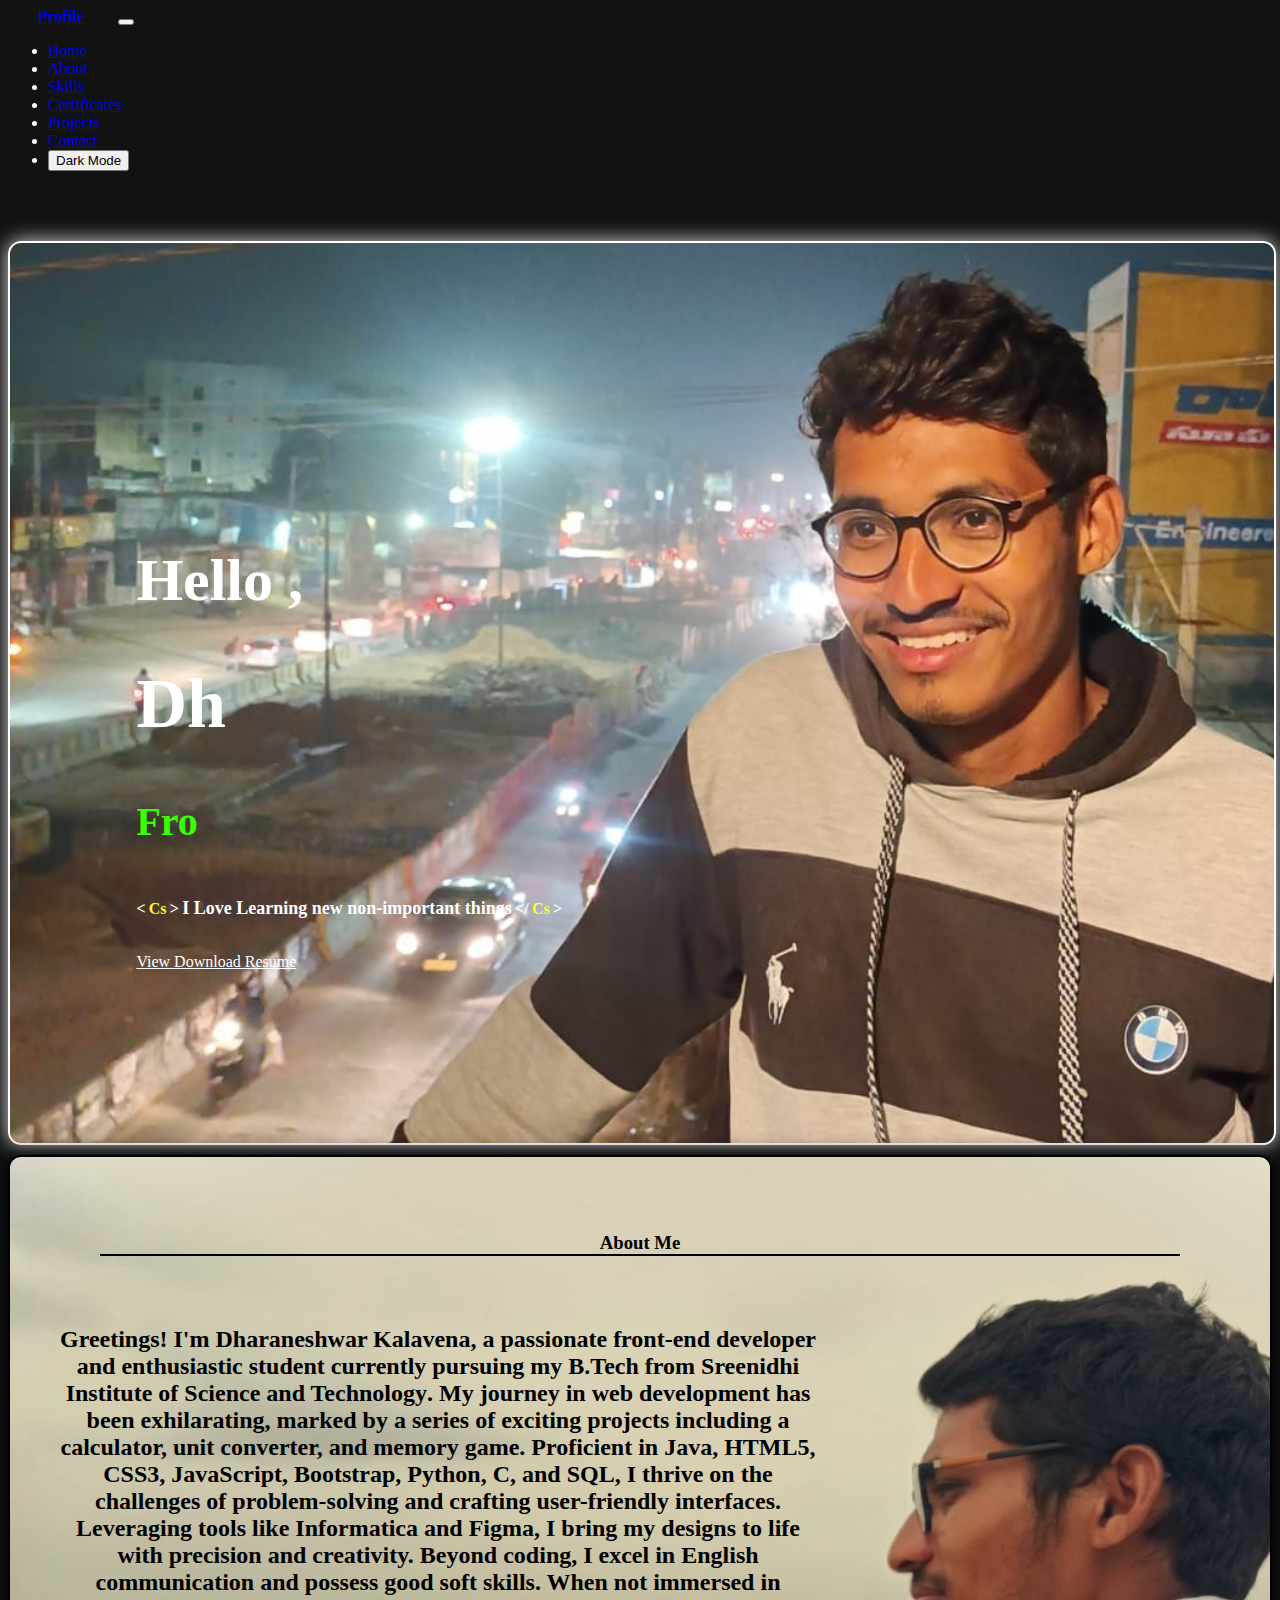
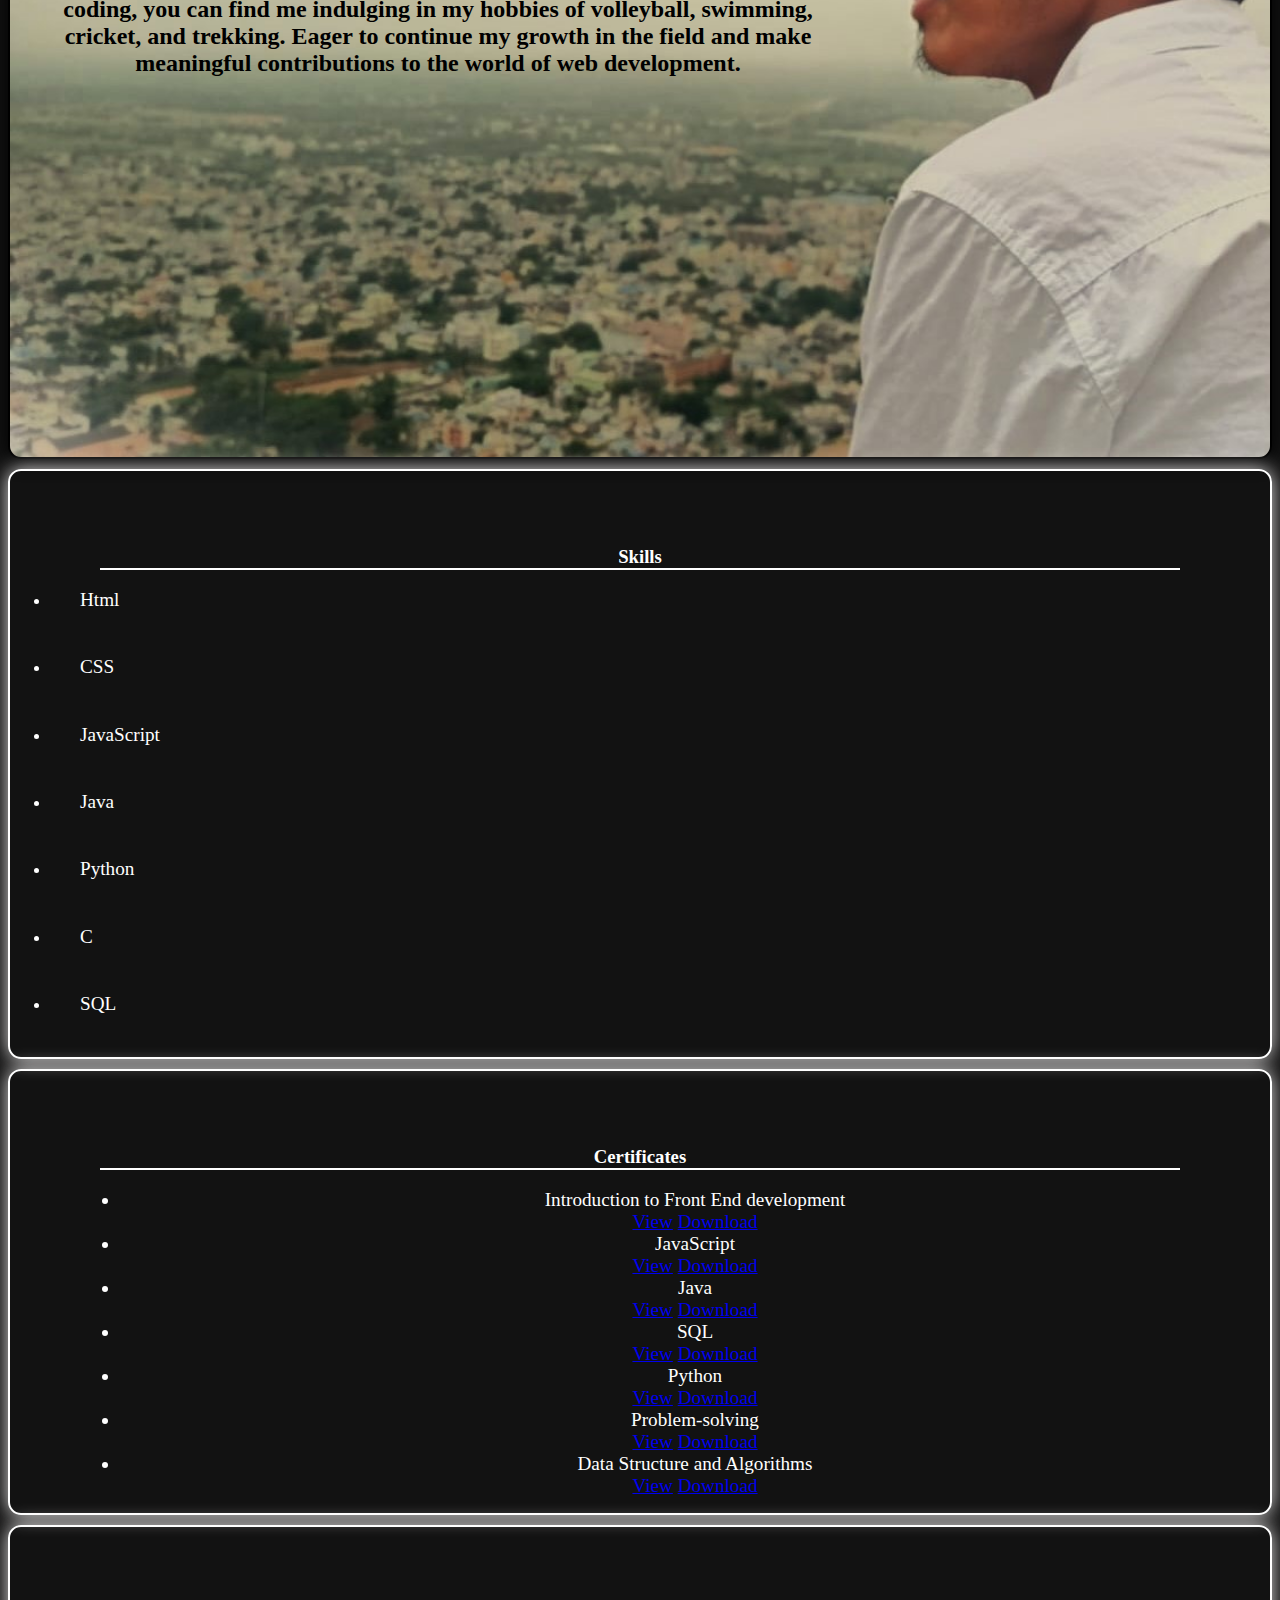
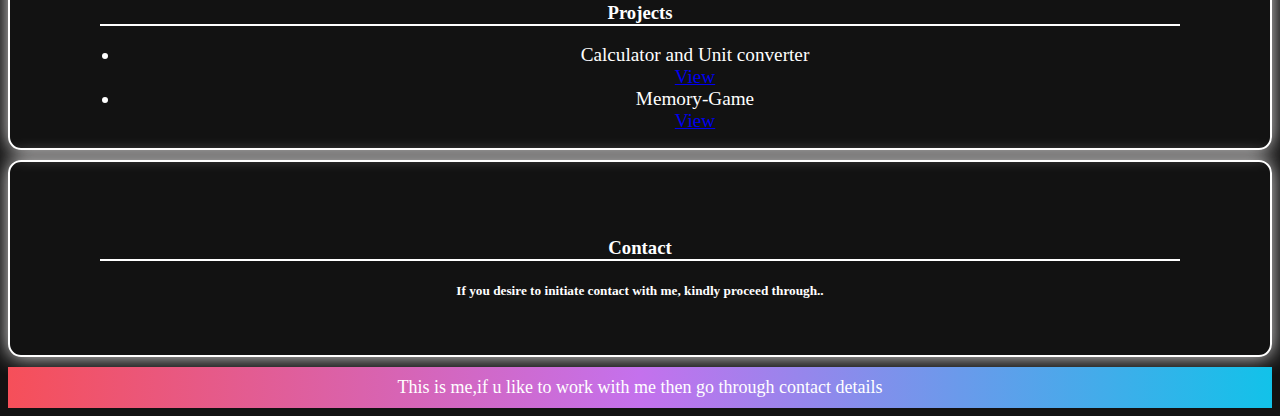
==== index.htm @ 51ff628f "Update index.htm" ====
<!DOCTYPE html>
<html lang="en">
<head>
    <link href="https://cdn.jsdelivr.net/npm/bootstrap@5.3.2/dist/css/bootstrap.min.css" rel="stylesheet" integrity="sha384-T3c6CoIi6uLrA9TneNEoa7RxnatzjcDSCmG1MXxSR1GAsXEV/Dwwykc2MPK8M2HN" crossorigin="anonymous">    

    <link rel="stylesheet" href="styles.css">
    <link rel="stylesheet" href="https://cdnjs.cloudflare.com/ajax/libs/font-awesome/6.5.1/css/all.min.css" integrity="sha512-DTOQO9RWCH3ppGqcWaEA1BIZOC6xxalwEsw9c2QQeAIftl+Vegovlnee1c9QX4TctnWMn13TZye+giMm8e2LwA==" crossorigin="anonymous" referrerpolicy="no-referrer" />
    <meta charset="UTF-8">
    <meta name="viewport" content="width=device-width, initial-scale=1.0">
    <title>Portfolio</title>
</head>
<body>
    <nav class="navbar navbar-expand-md fixed-top shadow navbar-dark bg-black">
        <div class="container">
            <a href="index.htm" class="navbar-brand text-secondary" id="navbar-brand">
                <b>Profile</b>
            </a>
            <button class="navbar-toggler" data-bs-toggle="collapse" data-bs-target="#nav">
                <span class="navbar-toggler-icon"></span>
            </button>
            <div class="navbar-collapse collapse" id="nav">
                <ul class="navbar-nav ms-auto">
                    <li class="nav-item active">
                        <a href="#Home" class="nav-link"><i class="fa-solid fa-house"></i> Home</a>
                    </li>
                    <li class="nav-item">
                        <a href="#About" class="nav-link"><i class="fa-solid fa-circle-info"></i> About</a>
                    </li>
                    <li class="nav-item">
                        <a href="#Skills" class="nav-link"><i class="fa-solid fa-brain"></i> Skills</a>
                    </li>
                    <li class="nav-item">
                        <a href="#Certificates" class="nav-link"><i class="fa fa-certificate"></i> Certificates</a>
                    </li>
                    <li class="nav-item">
                        <a href="#Projects" class="nav-link" title="Projects"><i class="fa-solid fa-flask"></i> Projects</a>
                    </li>
                    <li class="nav-item">
                        <a href="#Contacts" class="nav-link" aria-label="Contact"><i class="fa-solid fa-address-book"></i> Contact</a>
                    </li>
                    <li class="nav-item">
                        <button id="dark" class="nav-link" onclick="change()"><i class="fa-solid fa-sun"></i> Dark Mode</button>
                    </li>
                </ul>
            </div>
        </div>
    </nav>
    <div class="container" style="margin-top: 70px;" id="Home">
        <div id="home">
            <h2 >Hello ,</h2>
        <h1 id="dha"></h1>
        <h4 id="f"></h4>
        <h5>
            <span class="text-white" style="font-weight:bold;font-size:larger;">&lt</span>
            <span style="font-weight:bold;font-size:larger; color:rgb(255, 255, 34)" id="code"></span>
            <span class="text-white" style="font-weight:bold;font-size:larger;">&gt</span>
            <span style="font-weight:bold;font-size:large;">I Love Learning new non-important things</span>
            <span class="text-white" style="font-weight:bold;font-size:larger;">&lt/</span>
            <span style="font-weight:bold;font-size:larger; color:rgb(255, 255, 34)" id="code1"></span>
            <span class="text-white" style="font-weight:bold;font-size:larger;">&gt</span>
        </h5>
        <div class="row m-3">
            <span >
                <a href="mailto:dharaneshwarkalavena@gmail.com"> <i class="fa-solid fa-envelope"></i></a>
                <a href="https://www.linkedin.com/in/kalavena-dharaneshwar-36725323a"><i class="fa-brands fa-linkedin"></i></a>
                <a href="https://github.com/d2h5a0r5a0n3"><i class="fa-brands fa-github"></i></a>
                <a href="https://www.facebook.com/profile.php?id=100075719082724"><i class="fa-brands fa-facebook"></i></a>
                <a href="https://www.instagram.com/_dharan_kalavena/?hl=en"><i class="fa-brands fa-instagram"></i></a>
                </span>
        </div>
        <a href="https://drive.google.com/file/d/11h-DMlYaBkH8CTsM9zttK32cvMWm8uAb/view?usp=sharing" class="btn btn-primary mx-4" >View <i class="fa-solid fa-eye"></i></a>
        <a href="https://drive.google.com/uc?export=download&id=11h-DMlYaBkH8CTsM9zttK32cvMWm8uAb" class="btn btn-primary mx-3">Download Resume <i class="fa-solid fa-download"></i></a>
    </div>
    </div>
    <div class="container-fluid" id="About">
        <pre> </pre><pre> </pre>
        <h3 id="about"><i class="fa-solid fa-circle-info"></i> About Me</h3>
        <div id="ab">
            <h6 id="p" >Greetings! I'm <span id="abt">Dharaneshwar Kalavena</span>, a passionate <span id="abt">front-end
                developer</span> and enthusiastic student currently pursuing my <span id="abt">B.Tech</span> 
                from <span id="abt">Sreenidhi Institute of Science and Technology</span>. My journey
                in web development has been exhilarating, marked by a series of
                exciting projects including a <span id="abt">calculator, unit converter, and 
                memory game</span>. Proficient in <span id="abt">Java, HTML5, CSS3, JavaScript, Bootstrap, Python,
                C, and SQL</span>, I thrive on the challenges of problem-solving and crafting 
                user-friendly interfaces. Leveraging tools like <span id="abt">Informatica and Figma</span>,  I 
                bring my designs to life with precision and creativity. Beyond coding,
                I excel in English communication and possess good soft skills. When
                not immersed in coding, you can find me indulging in my hobbies of 
                <span id="abt">volleyball, swimming, cricket, and trekking</span>. Eager to continue my growth in the
                field and make meaningful contributions to the world of web development.</h6>
        </div>
    </div>
    <div class="container-fluid" id="Skills">
        <pre> </pre><pre> </pre>
        <h3 id="skill"><i class="fa-solid fa-brain"></i> Skills</h3>
        <ul class="form-control list-unstyled">
            <li ><p class="form-label">Html</p>
                <div class="progress" id="Html">
                    <div class="progress-bar progress-bar-striped progress-bar-animated bg-info move" style="width:74%; animation-delay: 0.7s;"></div>
                </div>
            </li>
            <li><p class="form-label">CSS</p>
                <div class="progress" id="CSS">
                    <div class="progress-bar progress-bar-striped progress-bar-animated bg-warning move" style="width:58%; animation-delay:0.7s;" ></div>
                </div>
            </li>
            <li><p class="form-label">JavaScript</p>
                <div class="progress" id="JavaScript">
                    <div class="progress-bar progress-bar-striped progress-bar-animated bg-danger move" style="width:39%; animation-delay:0.7s;" ></div>
                </div>
            </li>
            <li><p class="form-label">Java</p>
                <div class="progress" id="Java">
                    <div class="progress-bar progress-bar-striped progress-bar-animated bg-secondary move" style="width:62%; animation-delay:0.7s;" ></div>
                </div>
            </li>
            <li><p class="form-label">Python</p>
                <div class="progress" id="Python">
                    <div class="progress-bar progress-bar-striped progress-bar-animated bg-success move" style="width:38%; animation-delay:0.7s;" ></div>
                </div>
            </li>
            <li><p class="form-label">C</p>
                <div class="progress" id="C">
                    <div class="progress-bar progress-bar-striped progress-bar-animated bg-warning move" style="width:65%; animation-delay:0.7s;" ></div>
                </div>
            </li>
            <li><p class="form-label">SQL</p>
                <div class="progress" id="SQL">
                    <div class="progress-bar progress-bar-striped progress-bar-animated bg-primary move" style="width:34%; animation-delay:0.7s;" ></div>
                </div>
            </li>
        </ul>
    </div>
    <div class="container-fluid" id="Certificates">
        <pre> </pre><pre> </pre>
        <h3 id="certificate"><i class="fa-solid fa-certificate"></i> Certificates</h3>
        <ul style="padding-left:110px;">
            <li id="li1">
                <div class="row my-3">
                    <div class="col-4 col-lg-4 col-md-4 col-sm-4">
                        <span>Introduction to Front End development</span>
                    </div>
                    <div class="col-3 col-lg-3 col-md-1 col-sm-1">

                    </div>
                    <div class="col-3 col-lg-3 col-md-7 col-sm-7">
                        <a href="https://drive.google.com/file/d/1EeAfD57MmO3Nu7Iphw5f5DzGGr1CMbEb/view?usp=sharing " class="btn btn-info"><i class="fa-solid fa-eye"></i> View</a>
                        <a href="https://drive.google.com/uc?id=1EeAfD57MmO3Nu7Iphw5f5DzGGr1CMbEb&export=download" class="btn btn-info"><i class="fa-solid fa-download"></i> Download</a>
                    </div>
                    <div class="col-2 col-lg-2 col-md-0 col-sm-0"></div>
                </div>
            </li >
            <li id="li1">
                <div class="row my-3">
                    <div class="col-4 col-lg-4 col-md-4 col-sm-4">
                        <span>JavaScript</span>
                    </div>
                <div class="col-3 col-lg-3 col-md-1 col-sm-1">

                </div>
                <div class="col-3 col-lg-3 col-md-7 col-sm-7">
                    <a href="https://drive.google.com/file/d/1R7SXUfih_DSxbsBTnCTGaemnA5OGU-Pf/view?usp=sharing" class="btn btn-info"><i class="fa-solid fa-eye"></i> View</a>
                    <a href="https://drive.google.com/file/d/1R7SXUfih_DSxbsBTnCTGaemnA5OGU-Pf/view?usp=sharing" class="btn btn-info"><i class="fa-solid fa-download"></i> Download</a>
                </div>
                <div class="col-2 col-lg-2 col-md-0 col-sm-0"></div>
                </div>
            </li>
            <li id="li1"> 
                <div class="row my-3">
                    <div class="col-4 col-lg-4 col-md-4 col-sm-4">
                        <span>Java</span>
                    </div>
                    <div class="col-3 col-lg-3 col-md-1 col-sm-1">

                    </div>
                    <div class="col-3 col-lg-3 col-md-7 col-sm-7">
                        <a href="https://drive.google.com/file/d/1i8GS7kF6PHndpqWdZxidTe3D7nxn_cvV/view?usp=sharing" class="btn btn-info"><i class="fa-solid fa-eye"></i> View</a>
                        <a href="https://drive.google.com/file/d/1i8GS7kF6PHndpqWdZxidTe3D7nxn_cvV/view?usp=sharing" class="btn btn-info"><i class="fa-solid fa-download"></i> Download</a>
                    </div>
                    <div class="col-2 col-lg-2 col-md-0 col-sm-0">

                    </div>
                </div>
            </li>
            <li id="li1">
                <div class="row my-3">
                    <div class="col-4 col-lg-4 col-md-4 col-sm-4">
                        <span>SQL</span>
                    </div>
                    <div class="col-3 col-lg-3 col-md-1 col-sm-1">

                    </div>
                    <div class="col-3 col-lg-3 col-md-7 col-sm-7">
                        <a href="https://drive.google.com/file/d/15UYhtDcK0EIT9JtYEBFRQzWANFKKB6GA/view?usp=sharing" class="btn btn-info"><i class="fa-solid fa-eye"></i> View</a>
                    <a href="https://drive.google.com/uc?id=15UYhtDcK0EIT9JtYEBFRQzWANFKKB6GA&export=download" class="btn btn-info"><i class="fa-solid fa-download"></i> Download</a>
                    </div>
                    <div class="col-2 col-lg-2 col-md-0 col-sm-0">

                    </div>
                </div>
            </li>
            <li id="li1">
                <div class="row my-3">
                    <div class="col-4 col-lg-4 col-md-4 col-sm-4">
                        <span>Python</span>
                    </div>
                    <div class="col-3 col-lg-3 col-md-1 col-sm-1">

                    </div>
                <div class="col-3 col-lg-3 col-md-7 col-sm-7">
                    <a href="https://drive.google.com/file/d/1V7uh518b2nHmipqJJVDUEXl8RlAOpyqi/view?usp=sharing" class="btn btn-info"><i class="fa-solid fa-eye"></i> View</a>
                    <a href="https://drive.google.com/uc?id=1V7uh518b2nHmipqJJVDUEXl8RlAOpyqi&export=download" class="btn btn-info"><i class="fa-solid fa-download"></i> Download</a>
                </div>
                <div class="col-2 col-lg-2 col-md-0 col-sm-0"></div>
                </div>
            </li>
            <li id="li1">
                <div class="row my-3">
                   <div class="col-4 col-lg-4 col-md-4 col-sm-4">
                    <span>Problem-solving</span>
                   </div>
                <div class="col-3 col-lg-3 col-md-1 col-sm-1">

                </div>
                <div class="col-3 col-lg-3 col-md-7 col-sm-7">
                    <a href="https://drive.google.com/file/d/1_63xPV2hktTCKRP92YiJMvxECurYpu8W/view?usp=sharing" class="btn btn-info"><i class="fa-solid fa-eye"></i> View</a>
                    <a href="https://drive.google.com/uc?id=1_63xPV2hktTCKRP92YiJMvxECurYpu8W&export=download" class="btn btn-info"><i class="fa-solid fa-download"></i> Download</a>
                </div>
                <div class="col-2 col-lg-2 col-md-0 col-sm-0"></div>
                </div>
            </li>
            <li id="li1"> 
                <div class="row my-3">
                    <div class="col-4 col-lg-4 col-md-4 col-sm-4">
                        <span>Data Structure and Algorithms</span>
                    </div>
                <div class="col-3 col-lg-3 col-md-1 col-sm-1">

                </div>
                <div class="col-3 col-lg-3 col-md-7 col-sm-7">
                    <a href="https://drive.google.com/file/d/17_RlFaIsDCRYsOcIBYYft5WN-VdaPvMG/view" class="btn btn-info"><i class="fa-solid fa-eye"></i> View</a>
                    <a href="https://drive.google.com/uc?id=17_RlFaIsDCRYsOcIBYYft5WN-VdaPvMG&export=download" class="btn btn-info"><i class="fa-solid fa-download"></i> Download</a>
                </div>
                <div class="col-2 col-lg-2 col-md-0 col-sm-0"></div>
                </div>
            </li>
            
        </ul>
    </div>
    <div class="container-fluid" id="Projects">
        <pre> </pre><pre> </pre>
        <h3 id="project"><i class="fa-solid fa-flask"></i> Projects</h3>
        <ul  style="padding-left:110px;">
            <li id="li">
                <div>
                    <div class="row my-3">
                        <div class="col-4">
                            Calculator and Unit converter
                        </div>
                        <div class="col-4"></div>
                        <div class="col-3">
                            <a href="http://Calculator.dharaneshwar.co/c1.htm" class="btn btn-info"><i class="fa fa-eye"></i>View</a>
                        </div>
                        <div class="col-1"></div>
                    </div>
                </div>
            </li>
            <li id="li">
                <div>
                    <div class="row my-3">
                        <div class="col-4">
                            Memory-Game
                        </div>
                        <div class="col-4"></div>
                        <div class="col-3">
                            <a href="http://Calculator.dharaneshwar.co/c1.htm" class="btn btn-info"><i class="fa fa-eye"></i>View</a>
                        </div>
                        <div class="col-1"></div>
                    </div>
                </div>                
            </li>
        </ul>
    </div>
    <div class="container-fluid" id="Contacts">
        <pre> </pre><pre> </pre>
        <h3 id="contact"><i class="fa-solid fa-address-book"></i> Contact</h3>
        <div class="row">
            <h5>If you desire to initiate contact with me, kindly proceed through..</h5>
            <span >
                <a href="mailto:dharaneshwarkalavena@gmail.com"> <i class="fa-solid fa-envelope"></i></a>
                <a href="https://www.linkedin.com/in/kalavena-dharaneshwar-36725323a"><i class="fa-brands fa-linkedin"></i></a>
                <a href="https://github.com/d2h5a0r5a0n3"><i class="fa-brands fa-github"></i></a>
                <a href="https://www.facebook.com/profile.php?id=100075719082724"><i class="fa-brands fa-facebook"></i></a>
                <a href="https://www.instagram.com/_dharan_kalavena/?hl=en"><i class="fa-brands fa-instagram"></i></a>
                </span>
        </div>
    </div>
    <script src="script.js"></script>
    <script src="https://cdn.jsdelivr.net/npm/bootstrap@5.3.2/dist/js/bootstrap.bundle.min.js" integrity="sha384-C6RzsynM9kWDrMNeT87bh95OGNyZPhcTNXj1NW7RuBCsyN/o0jlpcV8Qyq46cDfL" crossorigin="anonymous"></script>
    <footer>
        This is me,if u like to work with me then go through contact details
    </footer>
</body>
</html>
---- styles.css ----
footer{
    background: #12c2e9;  /* fallback for old browsers */
    background: -webkit-linear-gradient(to right, #f64f59, #c471ed, #12c2e9);  /* Chrome 10-25, Safari 5.1-6 */
    background: linear-gradient(to right, #f64f59, #c471ed, #12c2e9);
    font-size: large;
    font-weight: 500;
    text-align: center;
    padding: 10px;
}
#Contacts,#Projects,#Certificates,#Home{
    border:2px solid var(--text-color);
    border-radius: 13px;
    text-align: center;
    margin-top: 10px;
    margin-bottom: 10px;
    animation: fadeIn 2s ease forwards;
    box-shadow: 0 0 20px  var(--shadow-color);
}
#Skills{
    border:2px solid var(--text-color);
    border-radius: 13px;
    text-align: center;
    margin-top: 10px;
    margin-bottom: 10px; 
    box-shadow: 0 0 20px var(--shadow-color);
}
#contact,#project,#certificate,#skill{
    border-bottom:2px solid var(--text-color);
    margin-left: 90px;
    margin-right: 90px;
    animation: fadeIn 2s ease forwards, scale 2s ease-in-out ;
}
#about{
    color: #000000;
    border-bottom:2px solid black;
    margin-left: 90px;
    margin-right: 90px;
    animation: fadeIn 2s ease forwards, scale 2s ease-in-out ;
    position: sticky;
    top:5%;
}
.fa-solid.fa-envelope,.fa-brands.fa-linkedin,.fa-brands.fa-instagram{
    font-size: 30px;
    padding: 4px;
    border-radius: 5px;
    color:var(--text-color);
}
.fa-brands.fa-github,.fa-brands.fa-facebook{
    font-size: 30px;
    padding: 4px;
    border-radius: 50%;
    color:var(--text-color);
    border:0px;
}
.fa-solid.fa-envelope:hover {
    transform: scale(1.2);
    background-color: rgba(0,255,255,0.91);
    -webkit-box-shadow:0px 0px 6px 4px rgba(0,255,255,0.91);
    -moz-box-shadow: 0px 0px 6px 4px rgba(0,255,255,0.91);
    box-shadow: 0px 0px 6px 4px rgba(0,255,255,0.91);
}
.fa-brands.fa-linkedin:hover,.fa-brands.fa-facebook:hover{
    transform: scale(1.2);
    background-color: rgba(10,102,194,0.91);    
    -webkit-box-shadow:0px 0px 4px 4px rgba(10,105,194,0.91);
    -moz-box-shadow: 0px 0px 4px 4px rgba(10,105,194,0.91);
    box-shadow: 0px 0px 4px 4px rgba(10,105,194,0.91);
}
.fa-brands.fa-github:hover{
    transform: scale(1.2);
    background-color: rgba(17, 12, 12, 0.91);
    -webkit-box-shadow:0px 0px 4px 4px rgba(0,0,0,0.91);
    -moz-box-shadow: 0px 0px 4px 4px rgba(0,0,0,0.91);
    box-shadow: 0px 0px 4px 4   px rgba(0,0,0,0.91);
}
.fa-brands.fa-instagram:hover{
    transform: scale(1.2);
    background-color: rgba(242, 32, 189, 0.91); 
    -webkit-box-shadow:0px 0px 4px 4px rgba(228, 64, 95,0.91);
    -moz-box-shadow: 0px 0px 4px 4px rgba(228, 64, 95,0.91);
    box-shadow: 0px 0px 4px 4px rgba(228, 64, 95,0.91);
}
#li{
    font-size: larger;
    font-weight: 500;
}
.btn.btn-info:hover {
    background-color: rgb(0, 162, 255);
    color: white;
    transform: scale(1.07);
}
#li1{
    font-size: larger;
    font-weight: 500;
}
.form-control.list-unstyled{
    background-color: var(--background-color);
    border: none;
}
.form-label{
    font-size: larger;
    font-weight: 500;
    text-align: left;
    margin-left: 30px;
    color: var(--text-color);
}
#Html{
    height: 7px;
    margin-left: 30px;

}
#CSS{
    height: 7px;
    margin-left: 30px;
}
#Java{
    height: 7px;
    margin-left: 30px;
}
#JavaScript{
    height: 7px;
    margin-left: 30px;
}#SQL{
    height: 7px;
    margin-left: 30px;
}#Python{
    height: 7px;
    margin-left: 30px;
}
#C{
    height: 7px;
    margin-left: 30px;
}
.progress-bar.move {
    animation: moveRight 2s ease-in-out forwards;
}
#About{
    border:2px solid black;
    border-radius: 13px;
    text-align: center;
    margin-top: 10px;
    margin-bottom: 10px;
    animation: fadeIn 2s ease forwards;
    box-shadow: 0 0 20px  black;
    background-image: url(img.jpg);
    background-repeat: no-repeat;
    background-size: cover;
    background-position:contain;
    height: 100vh;
    overflow: scroll;
}
#p{
    color: #000000;
    margin-top: 70px;
    margin-left: 50px;
    width: 60%;
    text-align: center;
    font-size: x-large;
    font-weight: 600;

}
#abt{
    font-size: x-large;
    font-weight: 650;
}
#Home{
    background-image: url(image.jpg);
    background-repeat: no-repeat;
    background-size: cover;
    ackground-attachment: fixed;
    height: 100vh;
    width:100%;
    background-position: center center;
    overflow:scroll;
}
#home{
    width: 70%;
    height: 100vh;
    padding-top: 20%;
    margin-left: 10%;
    text-align: left;
}
#home h2{
    font-size:60px;
    animation: fadeIn 2s ease forwards, scale 2s ease-in-out ;  
}
#home h1{
    font-size: 70px;
    animation: fadeIn 5s ease-in-out forwards;
}
#f{
    font-size: 40px;
    color: rgb(56, 255, 1); 
}
#home h5{
    display: inline;
}
.btn.btn-primary{
    color:var(--text-color);
}
.btn.btn-primary:hover{
    background-color: rgb(0, 162, 255);
    color:var(--background-color);
    transform: scale(1.07);
    background-color: rgba(0,255,255,0.91);
    -webkit-box-shadow:0px 0px 6px 4px rgba(0,255,255,0.91);
    -moz-box-shadow: 0px 0px 6px 4px rgba(0,255,255,0.91);
    box-shadow: 0px 0px 6px 4px rgba(0,255,255,0.91);
}
#navbar-brand{
    padding-right: 30px;
    padding-left: 30px;
}
#navbar-brand:hover{
    -webkit-box-shadow:0px 0px 6px 4px rgba(0,255,255,0.91);
    -moz-box-shadow: 0px 0px 6px 4px rgba(0,255,255,0.91);
    box-shadow: 0px 0px 8px 4px #00ffffe8;
    border-bottom:3px solid white;
    color: white;
    transform: scale(1.1);
}
.nav-link:hover{
    -webkit-box-shadow:0px 0px 6px 4px rgba(0,255,255,0.91);
    -moz-box-shadow: 0px 0px 6px 4px rgba(0,255,255,0.91);
    box-shadow: 0px 0px 6px 4px rgba(0,255,255,0.91);
    color:white;
    border-bottom:3px solid white;
    transform: scale(1.1);
}
b:hover{
    color:white;
}
.dark-mode {
    --background-color: #ffffff;
    --text-color: #000000; 
    --shadow-color: rgba(0, 0, 0, 0.5); 
}
body {
    background-color: var(--background-color);
    color: var(--text-color);
    transition: background-color 0.3s, color 0.3s;
}
:root {
    --background-color: #121212; 
    --text-color: #ffffff; 
    --shadow-color: rgba(255, 253, 253, 0.873); 
    
}
@keyframes moveRight {
    from {
        margin-left: -100%;
        width: 100%;
    }
    to {
        margin-left: 0%;
    }
}
@keyframes fadeIn {
    from {
      opacity: 0;
      transform: translateY(-20px);
    }
    to {
      opacity: 1;
      transform: translateY(0);
    }
}
@keyframes scale {
    from {
        transform: scale(0.5);
    }
    to {
        transform: scale(1);
    }
}
@keyframes bounce {
    0%, 100% {
        transform: translateY(0);
    }
    50% {
        transform: translateY(-2px);
    }
}
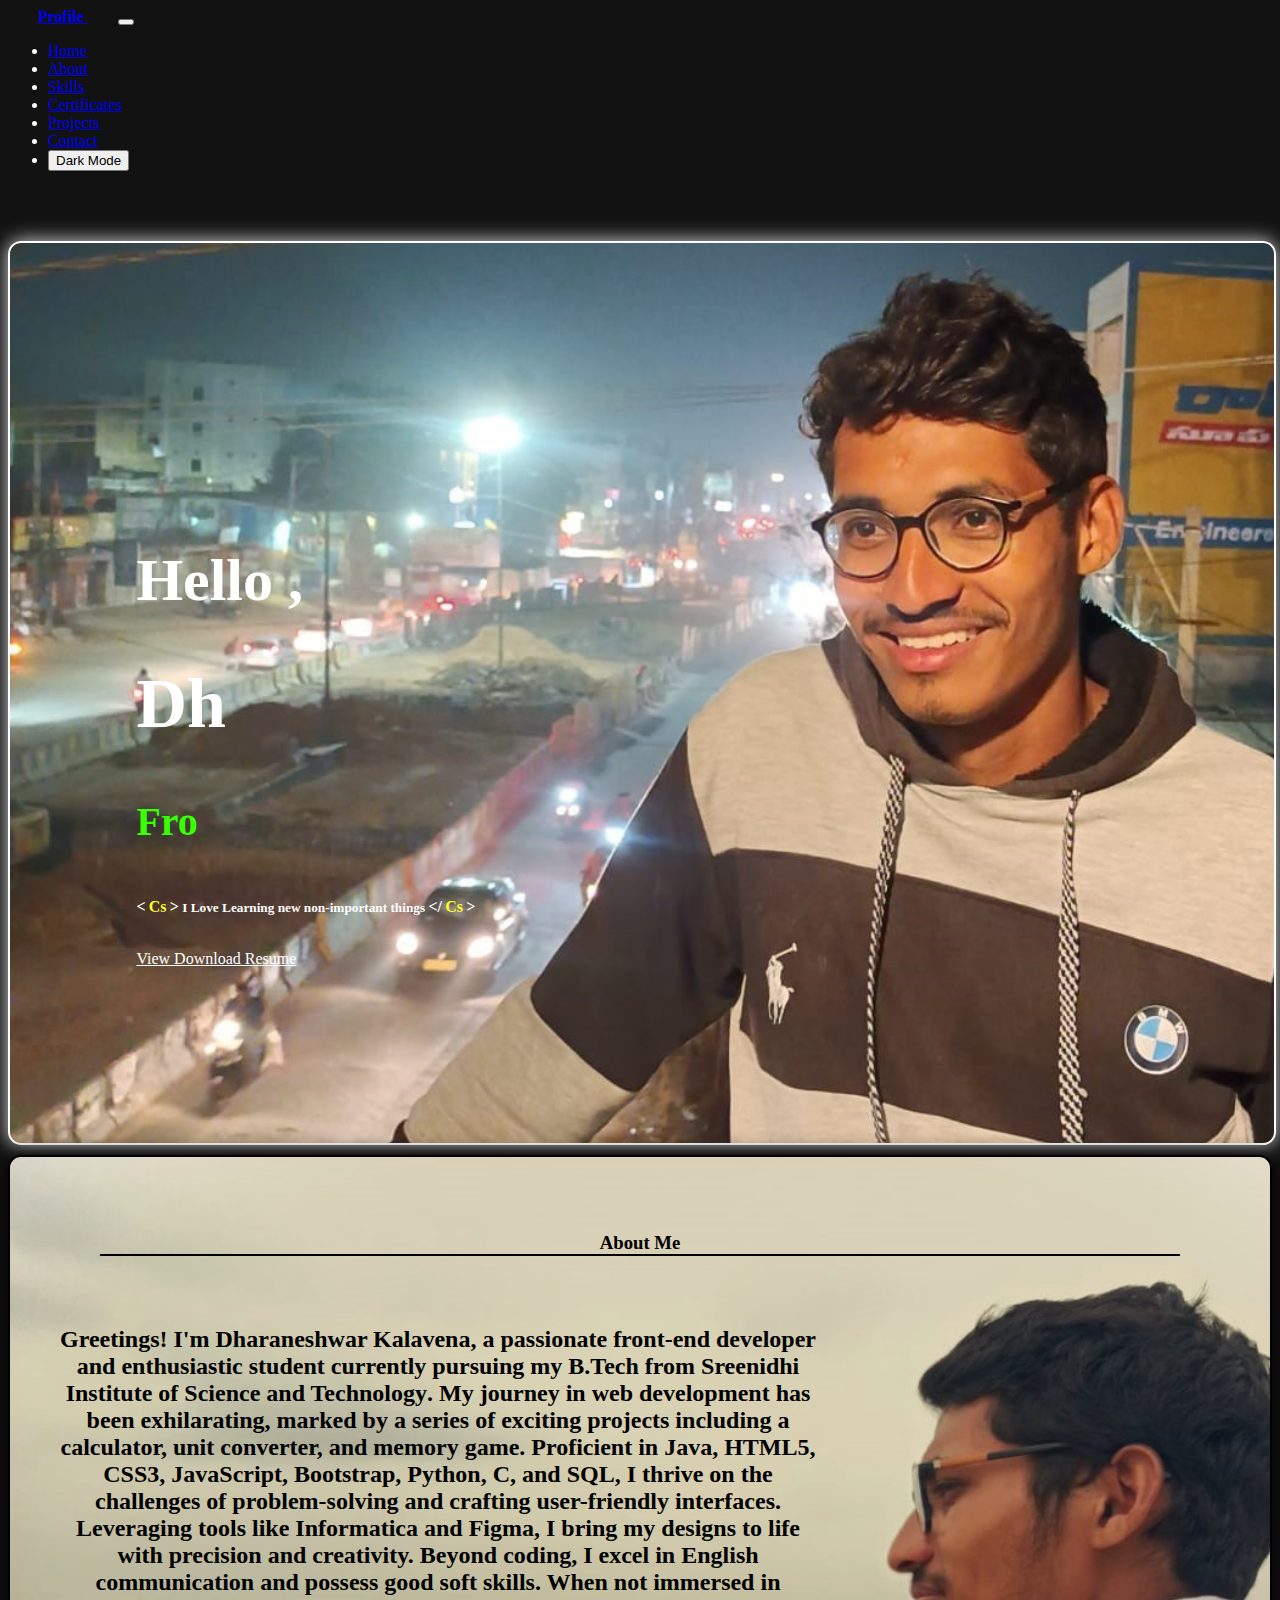
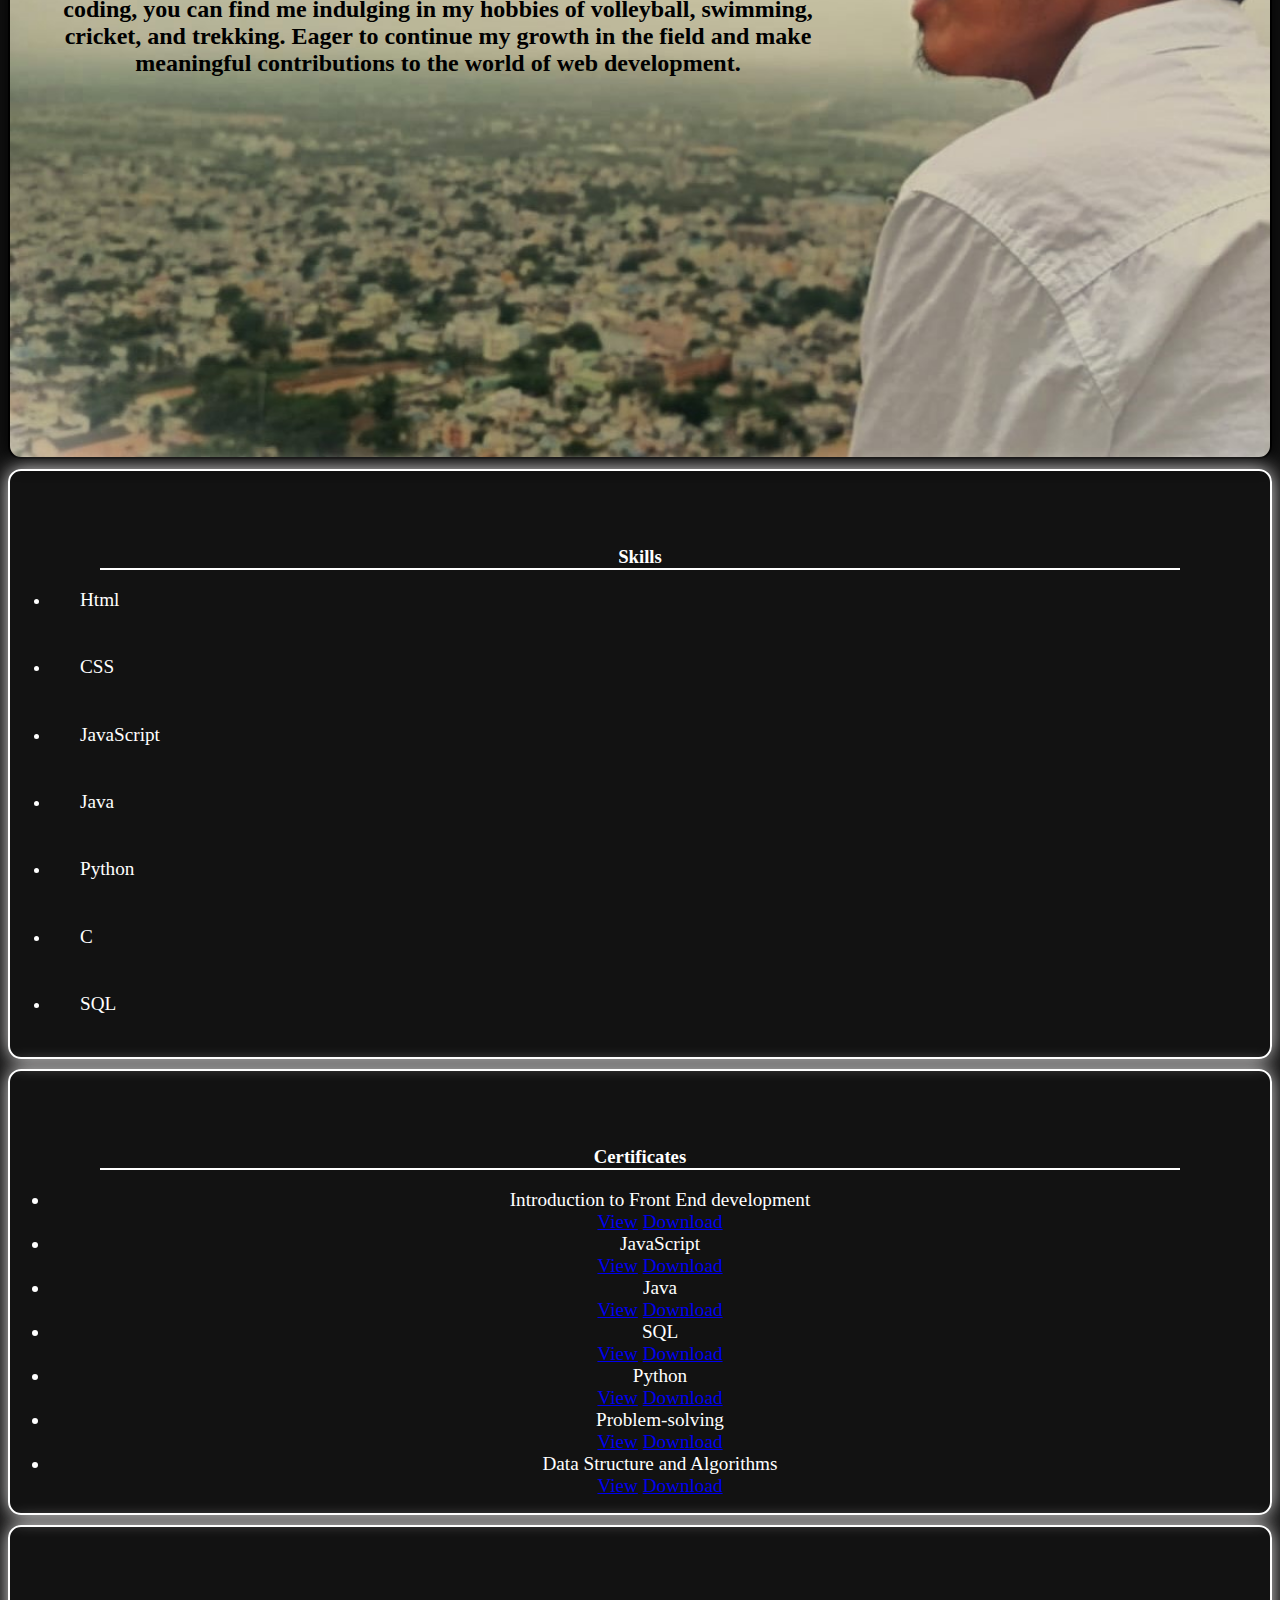
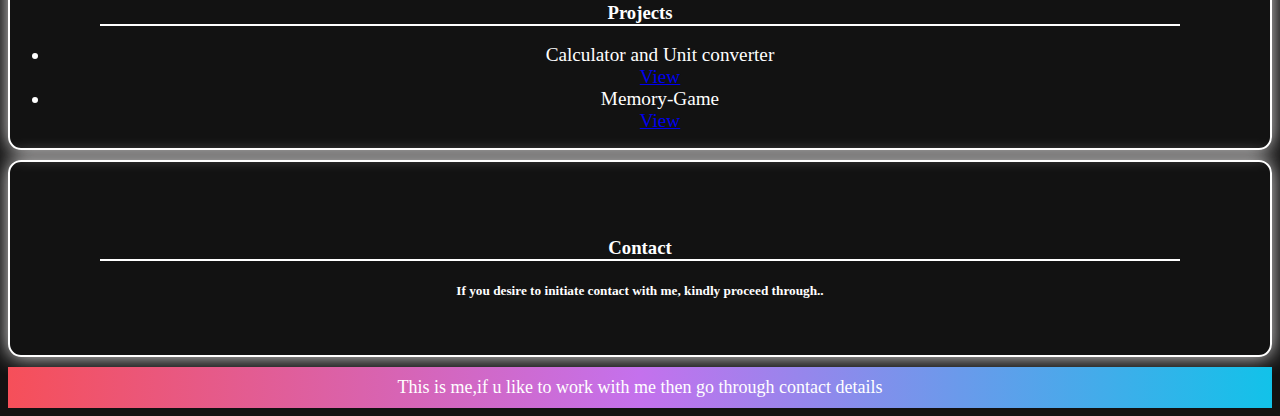
==== commit 608eb3eb: "Update index.htm" ====
--- a/index.htm
+++ b/index.htm
@@ -39,7 +39,7 @@
                         <a href="#Contacts" class="nav-link" aria-label="Contact"><i class="fa-solid fa-address-book"></i> Contact</a>
                     </li>
                     <li class="nav-item">
-                        <button id="dark" class="nav-link" onclick="change()"><i class="fa-solid fa-sun"></i> Dark Mode</button>
+                        <button id="dark" class="nav-link" onclick="change()"><i class="fa-solid fa-moon"></i> Dark Mode</button>
                     </li>
                 </ul>
             </div>
@@ -54,7 +54,7 @@
             <span class="text-white" style="font-weight:bold;font-size:larger;">&lt</span>
             <span style="font-weight:bold;font-size:larger; color:rgb(255, 255, 34)" id="code"></span>
             <span class="text-white" style="font-weight:bold;font-size:larger;">&gt</span>
-            <span style="font-weight:bold;font-size:large;">I Love Learning new non-important things</span>
+            <span id="con">I Love Learning new non-important things</span>
             <span class="text-white" style="font-weight:bold;font-size:larger;">&lt/</span>
             <span style="font-weight:bold;font-size:larger; color:rgb(255, 255, 34)" id="code1"></span>
             <span class="text-white" style="font-weight:bold;font-size:larger;">&gt</span>
@@ -68,8 +68,8 @@
                 <a href="https://www.instagram.com/_dharan_kalavena/?hl=en"><i class="fa-brands fa-instagram"></i></a>
                 </span>
         </div>
-        <a href="https://drive.google.com/file/d/11h-DMlYaBkH8CTsM9zttK32cvMWm8uAb/view?usp=sharing" class="btn btn-primary mx-4" >View <i class="fa-solid fa-eye"></i></a>
-        <a href="https://drive.google.com/uc?export=download&id=11h-DMlYaBkH8CTsM9zttK32cvMWm8uAb" class="btn btn-primary mx-3">Download Resume <i class="fa-solid fa-download"></i></a>
+        <a href="https://drive.google.com/file/d/11h-DMlYaBkH8CTsM9zttK32cvMWm8uAb/view?usp=sharing" id="btn1" class="btn btn-primary mx-4" >View <i class="fa-solid fa-eye"></i></a>
+        <a href="https://drive.google.com/uc?export=download&id=11h-DMlYaBkH8CTsM9zttK32cvMWm8uAb" id="btn1" class="btn btn-primary mx-3">Download Resume <i class="fa-solid fa-download"></i></a>
     </div>
     </div>
     <div class="container-fluid" id="About">
@@ -135,48 +135,48 @@
     <div class="container-fluid" id="Certificates">
         <pre> </pre><pre> </pre>
         <h3 id="certificate"><i class="fa-solid fa-certificate"></i> Certificates</h3>
-        <ul style="padding-left:110px;">
-            <li id="li1">
-                <div class="row my-3">
-                    <div class="col-4 col-lg-4 col-md-4 col-sm-4">
+        <ul id="ul" >
+            <li id="li1">
+                <div class="row my-2">
+                    <div class="col-4 col-lg-4 col-md- col-sm-9" id="int">
                         <span>Introduction to Front End development</span>
                     </div>
                     <div class="col-3 col-lg-3 col-md-1 col-sm-1">
 
                     </div>
-                    <div class="col-3 col-lg-3 col-md-7 col-sm-7">
-                        <a href="https://drive.google.com/file/d/1EeAfD57MmO3Nu7Iphw5f5DzGGr1CMbEb/view?usp=sharing " class="btn btn-info"><i class="fa-solid fa-eye"></i> View</a>
-                        <a href="https://drive.google.com/uc?id=1EeAfD57MmO3Nu7Iphw5f5DzGGr1CMbEb&export=download" class="btn btn-info"><i class="fa-solid fa-download"></i> Download</a>
+                    <div class="col-3 col-lg-3 col-md-7 col-sm-7" id="int1">
+                        <a id="btn2" href="https://drive.google.com/file/d/1EeAfD57MmO3Nu7Iphw5f5DzGGr1CMbEb/view?usp=sharing " class="btn btn-info"><i class="fa-solid fa-eye"></i> View</a>
+                        <a id="btn3" href="https://drive.google.com/uc?id=1EeAfD57MmO3Nu7Iphw5f5DzGGr1CMbEb&export=download" class="btn btn-info"><i class="fa-solid fa-download"></i> Download</a>
                     </div>
                     <div class="col-2 col-lg-2 col-md-0 col-sm-0"></div>
                 </div>
             </li >
             <li id="li1">
-                <div class="row my-3">
-                    <div class="col-4 col-lg-4 col-md-4 col-sm-4">
+                <div class="row my-2">
+                    <div class="col-4 col-lg-4 col-md-4 col-sm-4" id="int">
                         <span>JavaScript</span>
                     </div>
                 <div class="col-3 col-lg-3 col-md-1 col-sm-1">
 
                 </div>
-                <div class="col-3 col-lg-3 col-md-7 col-sm-7">
-                    <a href="https://drive.google.com/file/d/1R7SXUfih_DSxbsBTnCTGaemnA5OGU-Pf/view?usp=sharing" class="btn btn-info"><i class="fa-solid fa-eye"></i> View</a>
-                    <a href="https://drive.google.com/file/d/1R7SXUfih_DSxbsBTnCTGaemnA5OGU-Pf/view?usp=sharing" class="btn btn-info"><i class="fa-solid fa-download"></i> Download</a>
+                <div class="col-3 col-lg-3 col-md-7 col-sm-7" id="int1">
+                    <a id="btn2" href="https://drive.google.com/file/d/1R7SXUfih_DSxbsBTnCTGaemnA5OGU-Pf/view?usp=sharing" class="btn btn-info"><i class="fa-solid fa-eye"></i> View</a>
+                    <a id="btn3" href="https://drive.google.com/file/d/1R7SXUfih_DSxbsBTnCTGaemnA5OGU-Pf/view?usp=sharing" class="btn btn-info"><i class="fa-solid fa-download"></i> Download</a>
                 </div>
                 <div class="col-2 col-lg-2 col-md-0 col-sm-0"></div>
                 </div>
             </li>
             <li id="li1"> 
-                <div class="row my-3">
-                    <div class="col-4 col-lg-4 col-md-4 col-sm-4">
+                <div class="row my-2">
+                    <div class="col-4 col-lg-4 col-md-4 col-sm-4" id="int">
                         <span>Java</span>
                     </div>
                     <div class="col-3 col-lg-3 col-md-1 col-sm-1">
 
                     </div>
-                    <div class="col-3 col-lg-3 col-md-7 col-sm-7">
-                        <a href="https://drive.google.com/file/d/1i8GS7kF6PHndpqWdZxidTe3D7nxn_cvV/view?usp=sharing" class="btn btn-info"><i class="fa-solid fa-eye"></i> View</a>
-                        <a href="https://drive.google.com/file/d/1i8GS7kF6PHndpqWdZxidTe3D7nxn_cvV/view?usp=sharing" class="btn btn-info"><i class="fa-solid fa-download"></i> Download</a>
+                    <div class="col-3 col-lg-3 col-md-7 col-sm-7" id="int1">
+                        <a id="btn2" href="https://drive.google.com/file/d/1i8GS7kF6PHndpqWdZxidTe3D7nxn_cvV/view?usp=sharing" class="btn btn-info"><i class="fa-solid fa-eye"></i> View</a>
+                        <a id="btn3" href="https://drive.google.com/file/d/1i8GS7kF6PHndpqWdZxidTe3D7nxn_cvV/view?usp=sharing" class="btn btn-info"><i class="fa-solid fa-download"></i> Download</a>
                     </div>
                     <div class="col-2 col-lg-2 col-md-0 col-sm-0">
 
@@ -184,16 +184,16 @@
                 </div>
             </li>
             <li id="li1">
-                <div class="row my-3">
-                    <div class="col-4 col-lg-4 col-md-4 col-sm-4">
+                <div class="row my-2">
+                    <div class="col-4 col-lg-4 col-md-4 col-sm-4" id="int">
                         <span>SQL</span>
                     </div>
                     <div class="col-3 col-lg-3 col-md-1 col-sm-1">
 
                     </div>
-                    <div class="col-3 col-lg-3 col-md-7 col-sm-7">
-                        <a href="https://drive.google.com/file/d/15UYhtDcK0EIT9JtYEBFRQzWANFKKB6GA/view?usp=sharing" class="btn btn-info"><i class="fa-solid fa-eye"></i> View</a>
-                    <a href="https://drive.google.com/uc?id=15UYhtDcK0EIT9JtYEBFRQzWANFKKB6GA&export=download" class="btn btn-info"><i class="fa-solid fa-download"></i> Download</a>
+                    <div class="col-3 col-lg-3 col-md-7 col-sm-7" id="int1">
+                        <a id="btn2" href="https://drive.google.com/file/d/15UYhtDcK0EIT9JtYEBFRQzWANFKKB6GA/view?usp=sharing" class="btn btn-info"><i class="fa-solid fa-eye"></i> View</a>
+                    <a id="btn3" href="https://drive.google.com/uc?id=15UYhtDcK0EIT9JtYEBFRQzWANFKKB6GA&export=download" class="btn btn-info"><i class="fa-solid fa-download"></i> Download</a>
                     </div>
                     <div class="col-2 col-lg-2 col-md-0 col-sm-0">
 
@@ -201,46 +201,46 @@
                 </div>
             </li>
             <li id="li1">
-                <div class="row my-3">
-                    <div class="col-4 col-lg-4 col-md-4 col-sm-4">
+                <div class="row my-2">
+                    <div class="col-4 col-lg-4 col-md-4 col-sm-4" id="int">
                         <span>Python</span>
                     </div>
                     <div class="col-3 col-lg-3 col-md-1 col-sm-1">
 
                     </div>
-                <div class="col-3 col-lg-3 col-md-7 col-sm-7">
-                    <a href="https://drive.google.com/file/d/1V7uh518b2nHmipqJJVDUEXl8RlAOpyqi/view?usp=sharing" class="btn btn-info"><i class="fa-solid fa-eye"></i> View</a>
-                    <a href="https://drive.google.com/uc?id=1V7uh518b2nHmipqJJVDUEXl8RlAOpyqi&export=download" class="btn btn-info"><i class="fa-solid fa-download"></i> Download</a>
+                <div class="col-3 col-lg-3 col-md-7 col-sm-7" id="int1">
+                    <a id="btn2" href="https://drive.google.com/file/d/1V7uh518b2nHmipqJJVDUEXl8RlAOpyqi/view?usp=sharing" class="btn btn-info"><i class="fa-solid fa-eye"></i> View</a>
+                    <a id="btn3" href="https://drive.google.com/uc?id=1V7uh518b2nHmipqJJVDUEXl8RlAOpyqi&export=download" class="btn btn-info"><i class="fa-solid fa-download"></i> Download</a>
                 </div>
                 <div class="col-2 col-lg-2 col-md-0 col-sm-0"></div>
                 </div>
             </li>
             <li id="li1">
-                <div class="row my-3">
-                   <div class="col-4 col-lg-4 col-md-4 col-sm-4">
+                <div class="row my-2">
+                   <div class="col-4 col-lg-4 col-md-4 col-sm-4" id="int">
                     <span>Problem-solving</span>
                    </div>
                 <div class="col-3 col-lg-3 col-md-1 col-sm-1">
 
                 </div>
-                <div class="col-3 col-lg-3 col-md-7 col-sm-7">
-                    <a href="https://drive.google.com/file/d/1_63xPV2hktTCKRP92YiJMvxECurYpu8W/view?usp=sharing" class="btn btn-info"><i class="fa-solid fa-eye"></i> View</a>
-                    <a href="https://drive.google.com/uc?id=1_63xPV2hktTCKRP92YiJMvxECurYpu8W&export=download" class="btn btn-info"><i class="fa-solid fa-download"></i> Download</a>
+                <div class="col-3 col-lg-3 col-md-7 col-sm-7" id="int1">
+                    <a id="btn2" href="https://drive.google.com/file/d/1_63xPV2hktTCKRP92YiJMvxECurYpu8W/view?usp=sharing" class="btn btn-info"><i class="fa-solid fa-eye"></i> View</a>
+                    <a id="btn3" href="https://drive.google.com/uc?id=1_63xPV2hktTCKRP92YiJMvxECurYpu8W&export=download" class="btn btn-info"><i class="fa-solid fa-download"></i> Download</a>
                 </div>
                 <div class="col-2 col-lg-2 col-md-0 col-sm-0"></div>
                 </div>
             </li>
             <li id="li1"> 
-                <div class="row my-3">
-                    <div class="col-4 col-lg-4 col-md-4 col-sm-4">
+                <div class="row my-2">
+                    <div class="col-4 col-lg-4 col-md-4 col-sm-4" id="int">
                         <span>Data Structure and Algorithms</span>
                     </div>
                 <div class="col-3 col-lg-3 col-md-1 col-sm-1">
 
                 </div>
-                <div class="col-3 col-lg-3 col-md-7 col-sm-7">
-                    <a href="https://drive.google.com/file/d/17_RlFaIsDCRYsOcIBYYft5WN-VdaPvMG/view" class="btn btn-info"><i class="fa-solid fa-eye"></i> View</a>
-                    <a href="https://drive.google.com/uc?id=17_RlFaIsDCRYsOcIBYYft5WN-VdaPvMG&export=download" class="btn btn-info"><i class="fa-solid fa-download"></i> Download</a>
+                <div class="col-3 col-lg-3 col-md-7 col-sm-7" id="int1">
+                    <a id="btn2" href="https://drive.google.com/file/d/17_RlFaIsDCRYsOcIBYYft5WN-VdaPvMG/view" class="btn btn-info"><i class="fa-solid fa-eye"></i> View</a>
+                    <a id="btn3" href="https://drive.google.com/uc?id=17_RlFaIsDCRYsOcIBYYft5WN-VdaPvMG&export=download" class="btn btn-info"><i class="fa-solid fa-download"></i> Download</a>
                 </div>
                 <div class="col-2 col-lg-2 col-md-0 col-sm-0"></div>
                 </div>
@@ -251,16 +251,16 @@
     <div class="container-fluid" id="Projects">
         <pre> </pre><pre> </pre>
         <h3 id="project"><i class="fa-solid fa-flask"></i> Projects</h3>
-        <ul  style="padding-left:110px;">
+        <ul  id="ul">
             <li id="li">
                 <div>
                     <div class="row my-3">
-                        <div class="col-4">
+                        <div class="col-4" id="int2">
                             Calculator and Unit converter
                         </div>
                         <div class="col-4"></div>
-                        <div class="col-3">
-                            <a href="http://Calculator.dharaneshwar.co/c1.htm" class="btn btn-info"><i class="fa fa-eye"></i>View</a>
+                        <div class="col-3" id="int1">
+                            <a id="btn4" href="http://Calculator.dharaneshwar.co/c1.htm" class="btn btn-info"><i class="fa fa-eye"></i>View</a>
                         </div>
                         <div class="col-1"></div>
                     </div>
@@ -269,12 +269,12 @@
             <li id="li">
                 <div>
                     <div class="row my-3">
-                        <div class="col-4">
+                        <div class="col-4" id="int2">
                             Memory-Game
                         </div>
                         <div class="col-4"></div>
-                        <div class="col-3">
-                            <a href="http://Calculator.dharaneshwar.co/c1.htm" class="btn btn-info"><i class="fa fa-eye"></i>View</a>
+                        <div class="col-3" id="int1">
+                            <a id="btn4" href="http://Calculator.dharaneshwar.co/c1.htm" class="btn btn-info"><i class="fa fa-eye"></i>View</a>
                         </div>
                         <div class="col-1"></div>
                     </div>
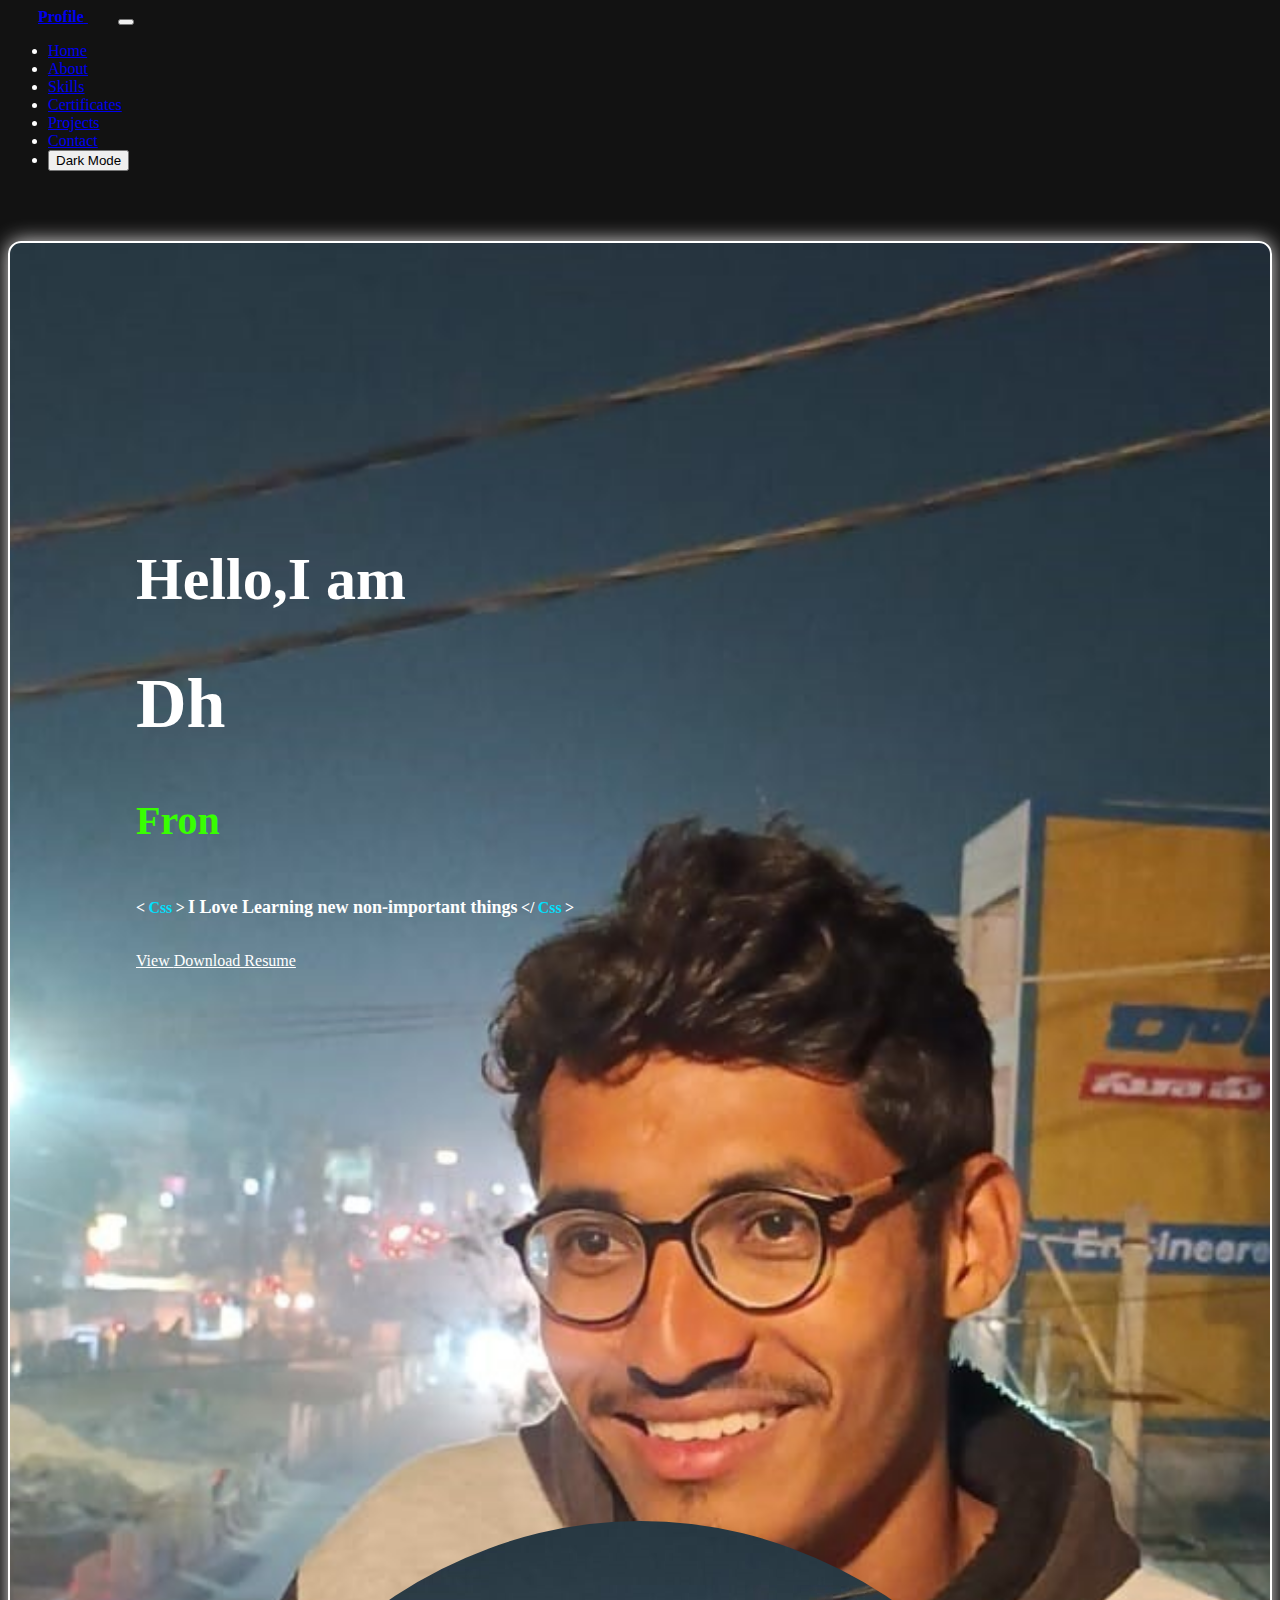
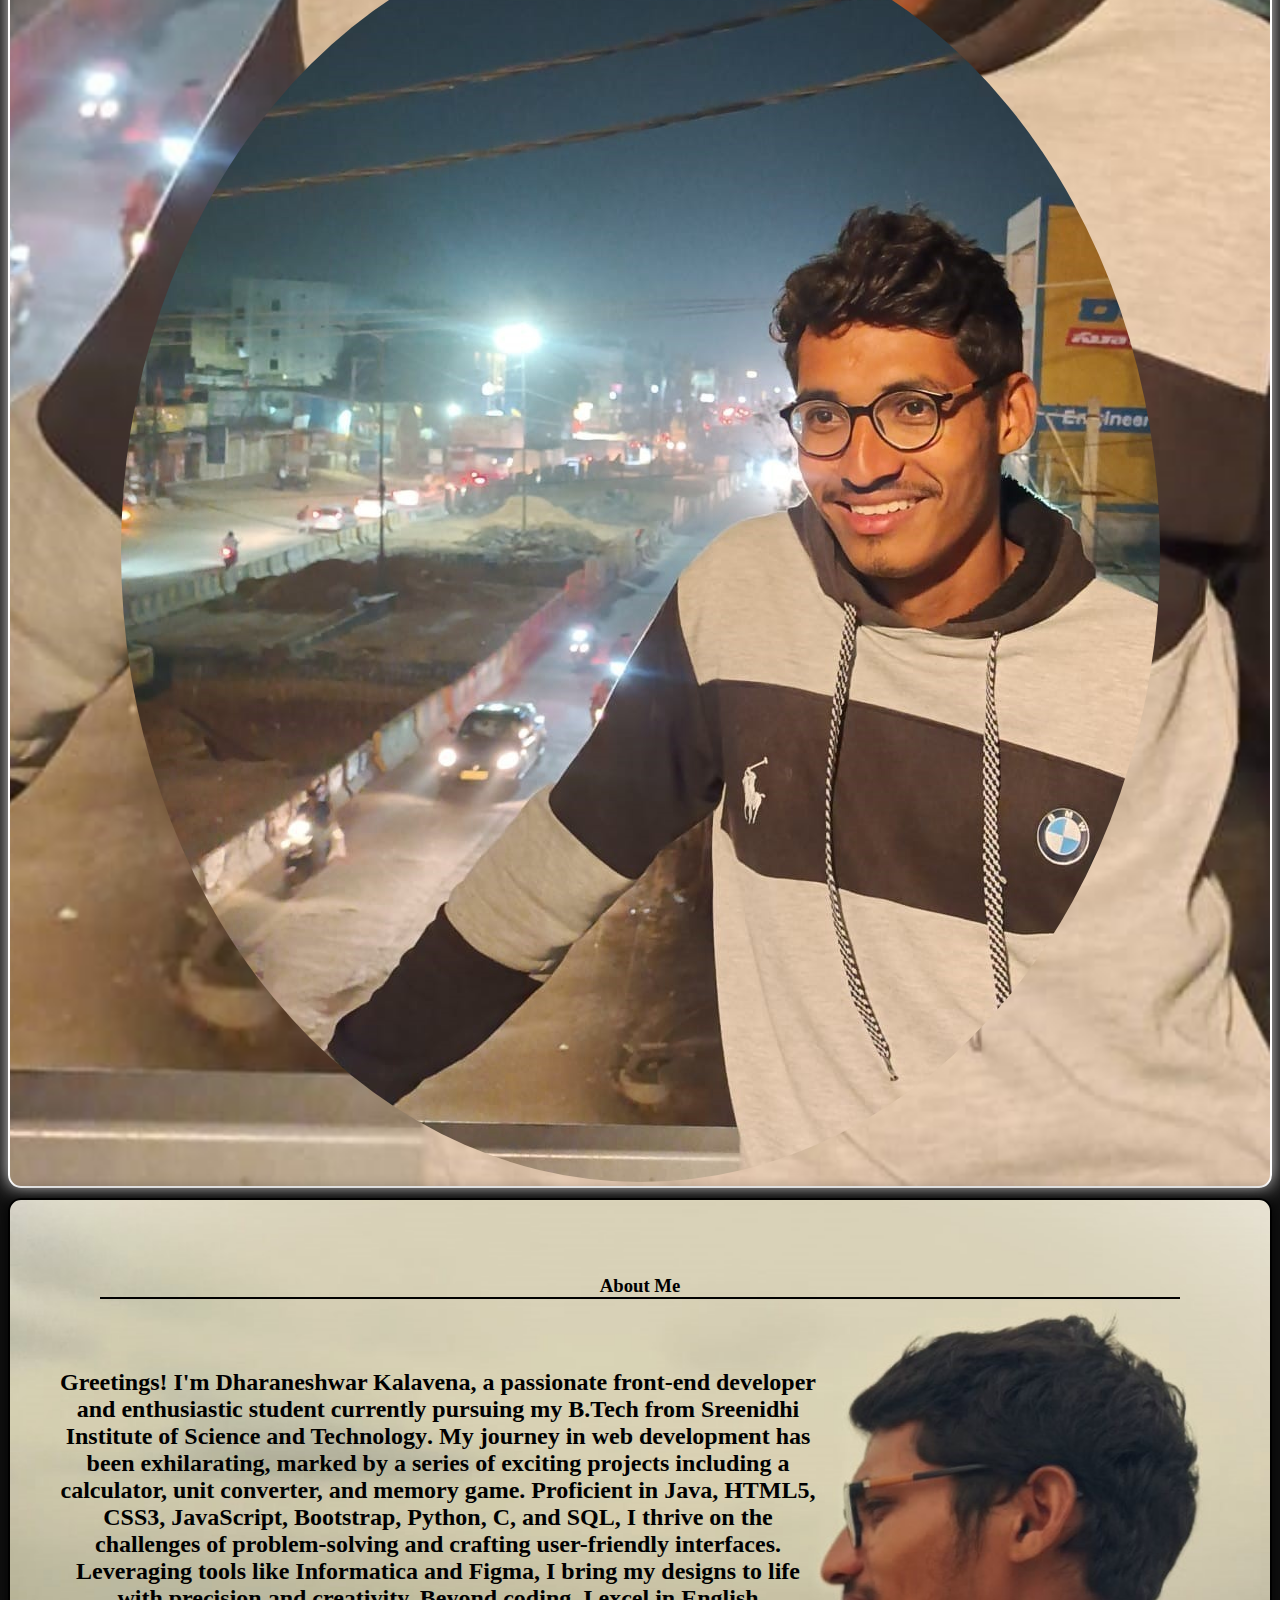
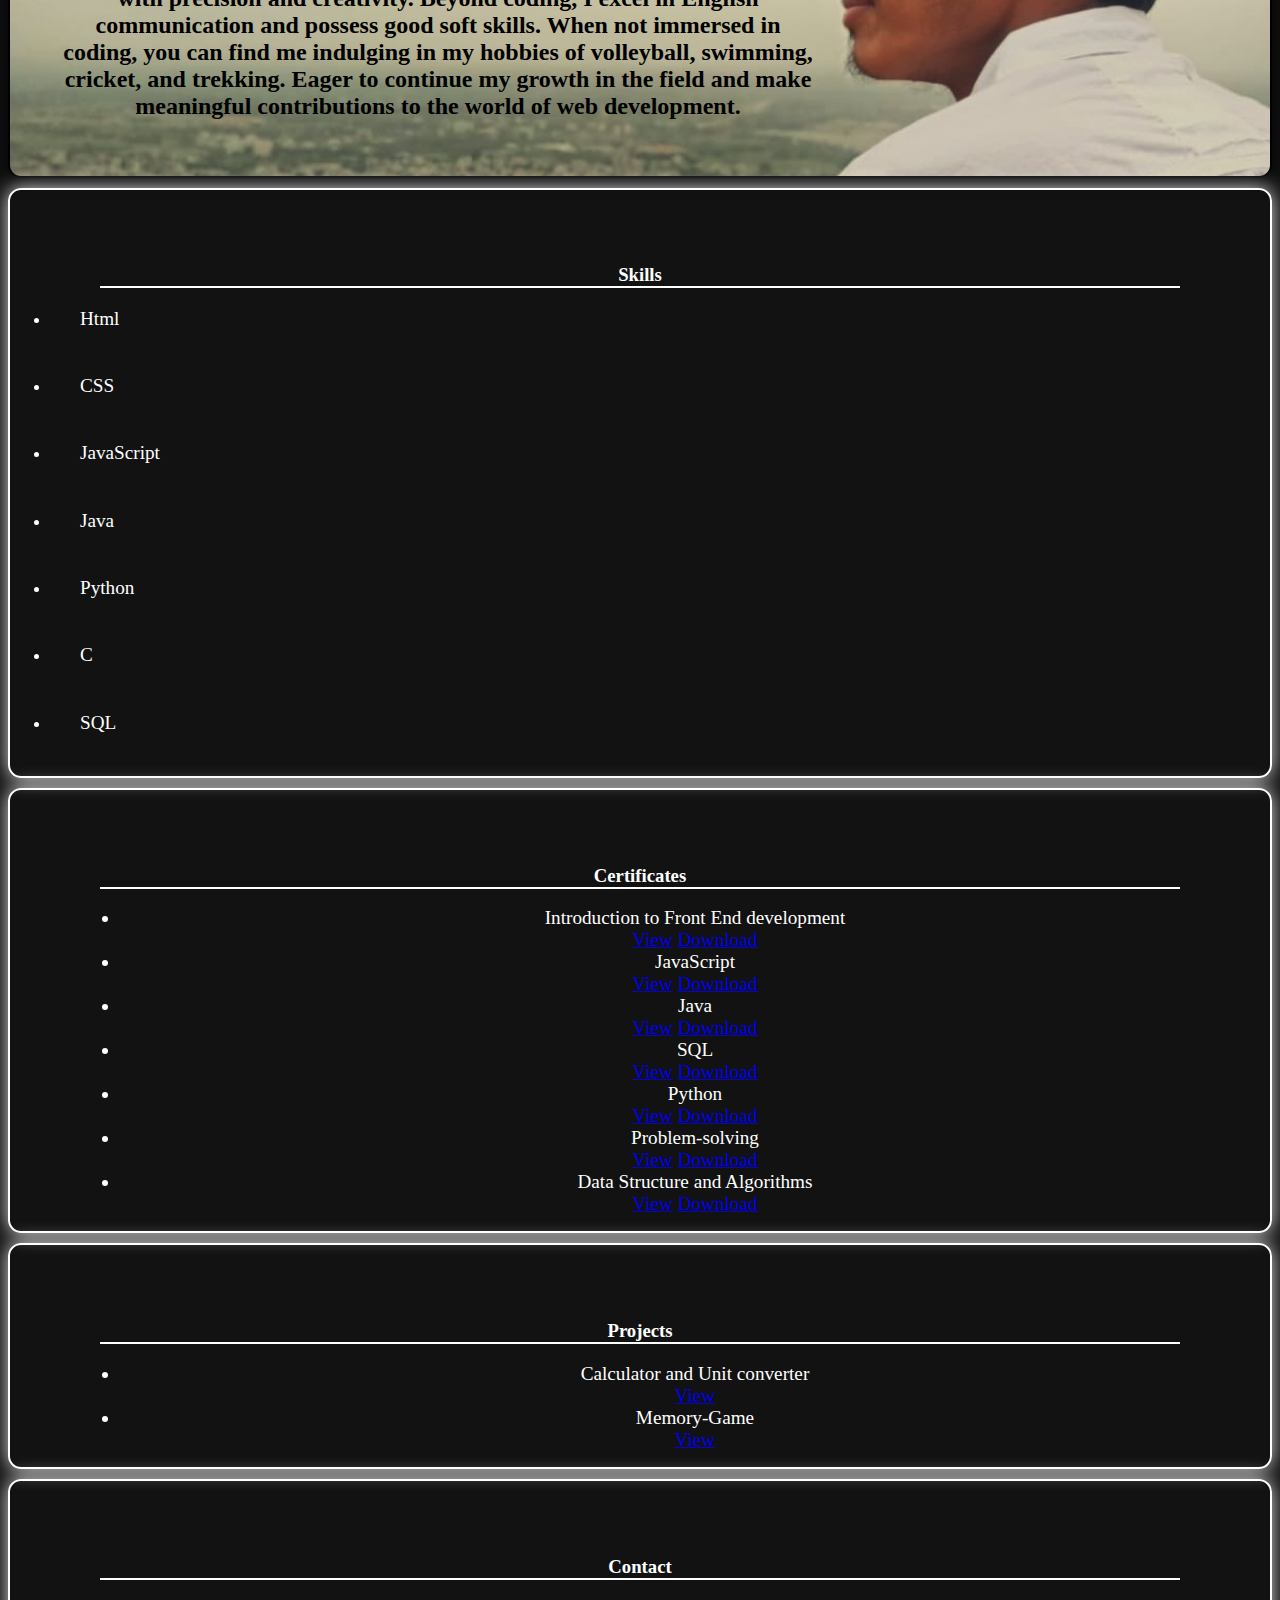
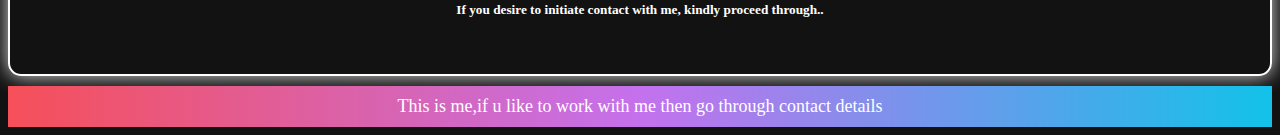
==== commit 7beb2d76: "Update index.htm" ====
--- a/index.htm
+++ b/index.htm
@@ -46,31 +46,40 @@
         </div>
     </nav>
     <div class="container" style="margin-top: 70px;" id="Home">
-        <div id="home">
-            <h2 >Hello ,</h2>
-        <h1 id="dha"></h1>
-        <h4 id="f"></h4>
-        <h5>
-            <span class="text-white" style="font-weight:bold;font-size:larger;">&lt</span>
-            <span style="font-weight:bold;font-size:larger; color:rgb(255, 255, 34)" id="code"></span>
-            <span class="text-white" style="font-weight:bold;font-size:larger;">&gt</span>
-            <span id="con">I Love Learning new non-important things</span>
-            <span class="text-white" style="font-weight:bold;font-size:larger;">&lt/</span>
-            <span style="font-weight:bold;font-size:larger; color:rgb(255, 255, 34)" id="code1"></span>
-            <span class="text-white" style="font-weight:bold;font-size:larger;">&gt</span>
-        </h5>
-        <div class="row m-3">
-            <span >
-                <a href="mailto:dharaneshwarkalavena@gmail.com"> <i class="fa-solid fa-envelope"></i></a>
-                <a href="https://www.linkedin.com/in/kalavena-dharaneshwar-36725323a"><i class="fa-brands fa-linkedin"></i></a>
-                <a href="https://github.com/d2h5a0r5a0n3"><i class="fa-brands fa-github"></i></a>
-                <a href="https://www.facebook.com/profile.php?id=100075719082724"><i class="fa-brands fa-facebook"></i></a>
-                <a href="https://www.instagram.com/_dharan_kalavena/?hl=en"><i class="fa-brands fa-instagram"></i></a>
-                </span>
+        <div class="row">
+            <div class="col-7 col-lg-7 col-md-6 col-sm-6">
+                <div id="home">
+                    <h2 >Hello,I am</h2>
+                <h1 id="dha"></h1>
+                <h4 id="f"></h4>
+                <h5>
+                    <span style="font-weight:bold;font-size:larger;color:var(--text-color)">&lt</span>
+                    <span style="font-weight:bold;font-size:larger; color:rgb(0, 225, 255)" id="code"></span>
+                    <span style="font-weight:bold;font-size:larger;color:var(--text-color)"">&gt</span>
+                    <span id="con">I Love Learning new non-important things</span>
+                    <span style="font-weight:bold;font-size:larger;color:var(--text-color)"">&lt/</span>
+                    <span style="font-weight:bold;font-size:larger; color:rgb(0, 225, 255)" id="code1"></span>
+                    <span style="font-weight:bold;font-size:larger;color:var(--text-color)"">&gt</span>
+                </h5>
+                <div class="row m-3">
+                    <span >
+                        <a href="mailto:dharaneshwarkalavena@gmail.com"> <i class="fa-solid fa-envelope"></i></a>
+                        <a href="https://www.linkedin.com/in/kalavena-dharaneshwar-36725323a"><i class="fa-brands fa-linkedin"></i></a>
+                        <a href="https://github.com/d2h5a0r5a0n3"><i class="fa-brands fa-github"></i></a>
+                        <a href="https://www.facebook.com/profile.php?id=100075719082724"><i class="fa-brands fa-facebook"></i></a>
+                        <a href="https://www.instagram.com/_dharan_kalavena/?hl=en"><i class="fa-brands fa-instagram"></i></a>
+                        </span>
+                </div>
+                <a href="https://drive.google.com/file/d/11h-DMlYaBkH8CTsM9zttK32cvMWm8uAb/view?usp=sharing" id="btn1" class="btn btn-primary mx-4" >View <i class="fa-solid fa-eye"></i></a>
+                <a href="https://drive.google.com/uc?export=download&id=11h-DMlYaBkH8CTsM9zttK32cvMWm8uAb" id="btn1" class="btn btn-primary mx-3">Download Resume <i class="fa-solid fa-download"></i></a>
+            </div>
+            </div>
+            <div class="col-1 col-lg-0 col-md-1 col-sm-1"></div>
+            <div class="col-4 col-lg-4 col-md-4 col-sm-4">
+                <img src="image.jpg" alt="" class="img-fluid" style="border-radius: 50%;margin-top:10%">
+            </div>
+            <div class="col-1 col-lg-1 col-md-1 col-sm-1"></div>
         </div>
-        <a href="https://drive.google.com/file/d/11h-DMlYaBkH8CTsM9zttK32cvMWm8uAb/view?usp=sharing" id="btn1" class="btn btn-primary mx-4" >View <i class="fa-solid fa-eye"></i></a>
-        <a href="https://drive.google.com/uc?export=download&id=11h-DMlYaBkH8CTsM9zttK32cvMWm8uAb" id="btn1" class="btn btn-primary mx-3">Download Resume <i class="fa-solid fa-download"></i></a>
-    </div>
     </div>
     <div class="container-fluid" id="About">
         <pre> </pre><pre> </pre>
--- a/styles.css
+++ b/styles.css
@@ -36,8 +36,7 @@
     margin-left: 90px;
     margin-right: 90px;
     animation: fadeIn 2s ease forwards, scale 2s ease-in-out ;
-    position: sticky;
-    top:5%;
+
 }
 .fa-solid.fa-envelope,.fa-brands.fa-linkedin,.fa-brands.fa-instagram{
     font-size: 30px;
@@ -146,7 +145,7 @@
     background-repeat: no-repeat;
     background-size: cover;
     background-position:contain;
-    height: 100vh;
+    height: auto;
     overflow: scroll;
 }
 #p{
@@ -167,11 +166,9 @@
     background-image: url(image.jpg);
     background-repeat: no-repeat;
     background-size: cover;
-    ackground-attachment: fixed;
-    height: 100vh;
-    width:100%;
-    background-position: center center;
-    overflow:scroll;
+    height: auto;
+    background-position: right;
+    overflow: scroll;
 }
 #home{
     width: 70%;
@@ -230,22 +227,21 @@
 b:hover{
     color:white;
 }
+:root {
+    --background-color: #121212; 
+    --text-color: #ffffff; 
+    --shadow-color: rgba(255, 253, 253, 0.873); 
+}
+body {
+    background-color: var(--background-color);
+    color: var(--text-color);
+    transition: background-color 0.3s, color 0.3s;
+}
 .dark-mode {
     --background-color: #ffffff;
     --text-color: #000000; 
     --shadow-color: rgba(0, 0, 0, 0.5); 
 }
-body {
-    background-color: var(--background-color);
-    color: var(--text-color);
-    transition: background-color 0.3s, color 0.3s;
-}
-:root {
-    --background-color: #121212; 
-    --text-color: #ffffff; 
-    --shadow-color: rgba(255, 253, 253, 0.873); 
-    
-}
 @keyframes moveRight {
     from {
         margin-left: -100%;
@@ -281,3 +277,86 @@
         transform: translateY(-2px);
     }
 }
+@media only screen and (max-width:768px){
+    .conatiner{
+        width:100%;
+        height: 100vh;
+    }
+    #home{
+        width:80%;
+        height: 100vh;
+    }
+    #home h2{
+        font-size: 40px;
+    }
+    #home h1{
+        font-size:47px;
+    }
+    #home h4{
+        font-size: 30px;
+    }
+    #home h5{
+        font-size: 10px;
+    }
+   #con{
+        font-size: 10px;
+   }
+   #btn1{
+    font-size:10px;
+   }
+   #About{
+    width: 100%;
+    height: 100vh;
+   }
+   #p{
+    font-size: medium;
+    text-align: left;
+    margin: 0;
+    width: 100%;
+   }
+   #abt{
+    font-size: medium;
+   }
+   ul#ul{
+    padding: 0;
+    width:100%;
+   }
+   #int{
+    font-size: medium;
+    text-align: left;
+    width: 100%;
+   }
+   #int1{
+    width: 100%;
+   }
+   #int2{
+    font-size: larger;
+    text-align: center;
+    width: 100%;
+   }
+   #btn4{
+    font-size:small;
+    width:100%;
+    padding-left: 30%;
+    padding-right: 30%;
+    height: 90%;
+   }
+   #btn2{
+    font-size:small;
+    width:35%;
+   }
+   #btn3{
+    font-size:small;    
+    width: 60%;
+   }
+    footer{
+        font-size:smaller;
+    }
+}
+#con{
+    font-weight:bold;
+    font-size:large;
+}
+#ul{
+    padding-left:110px;
+}
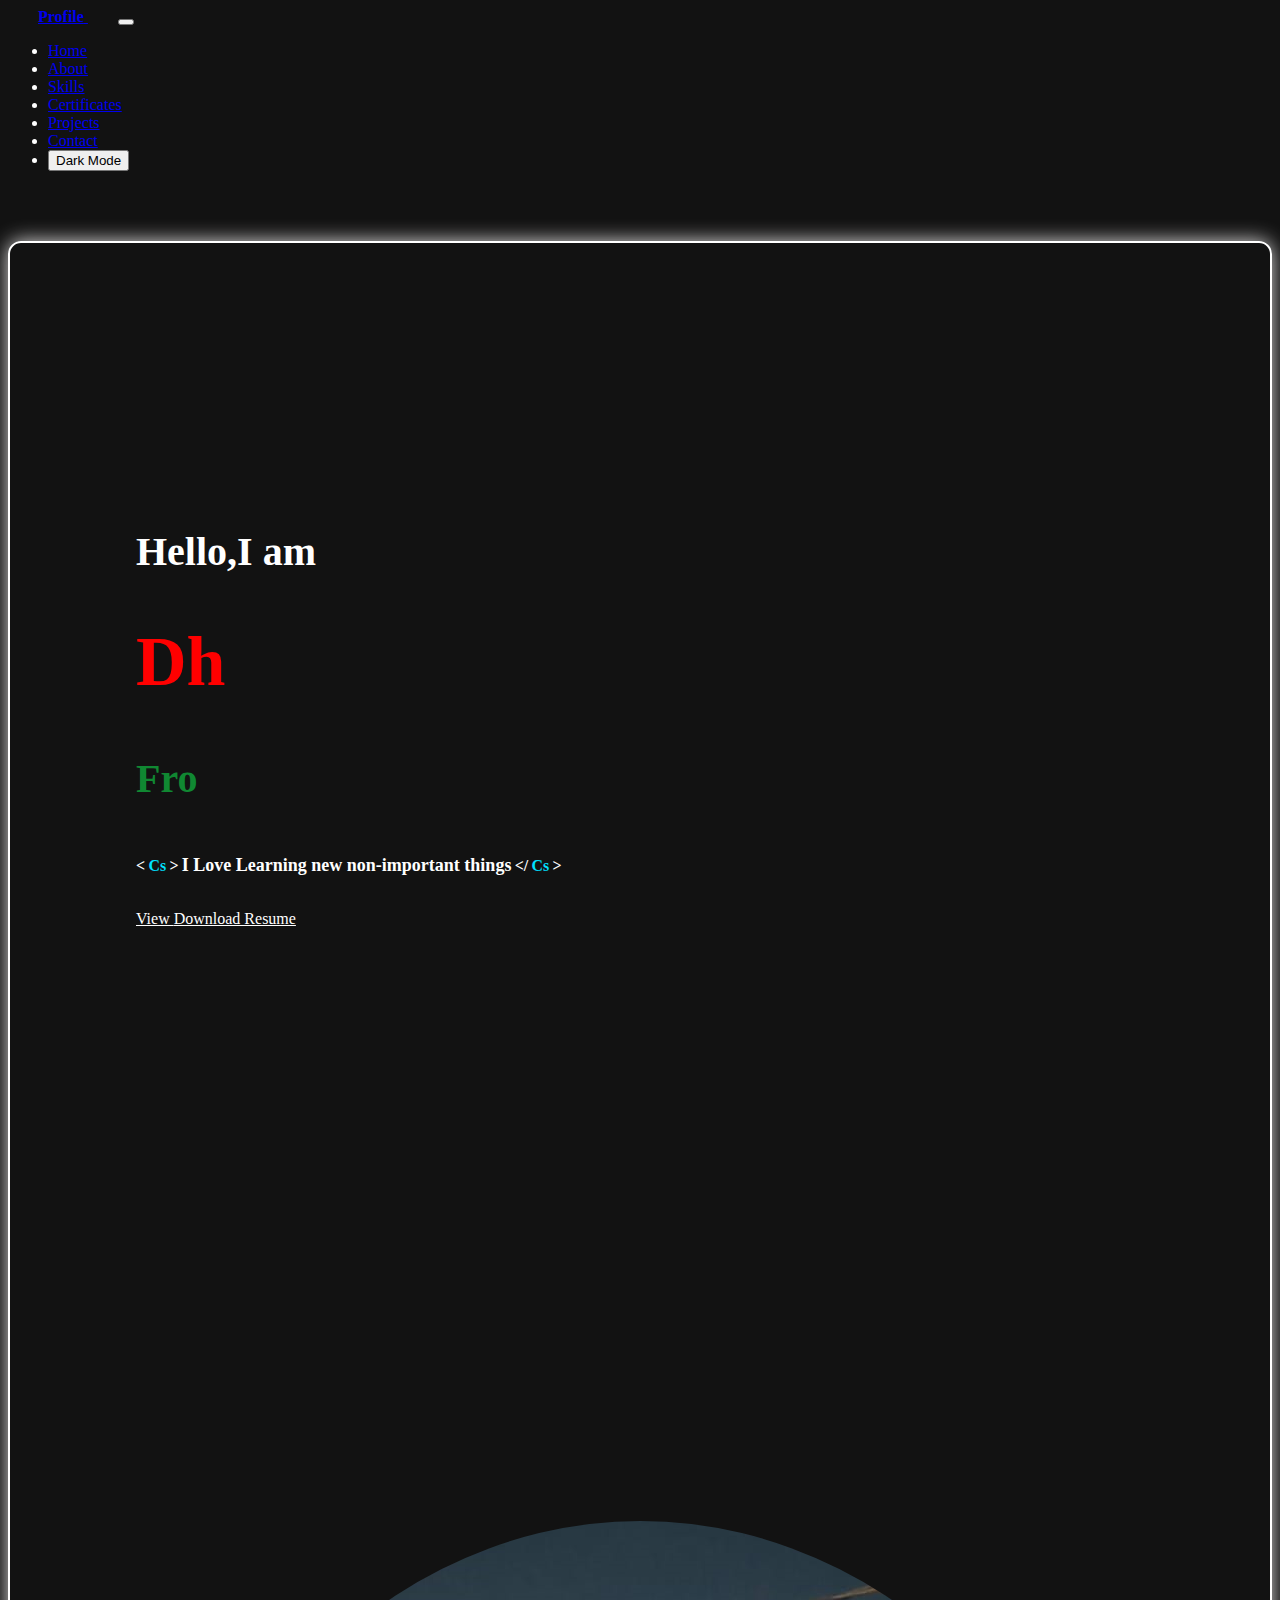
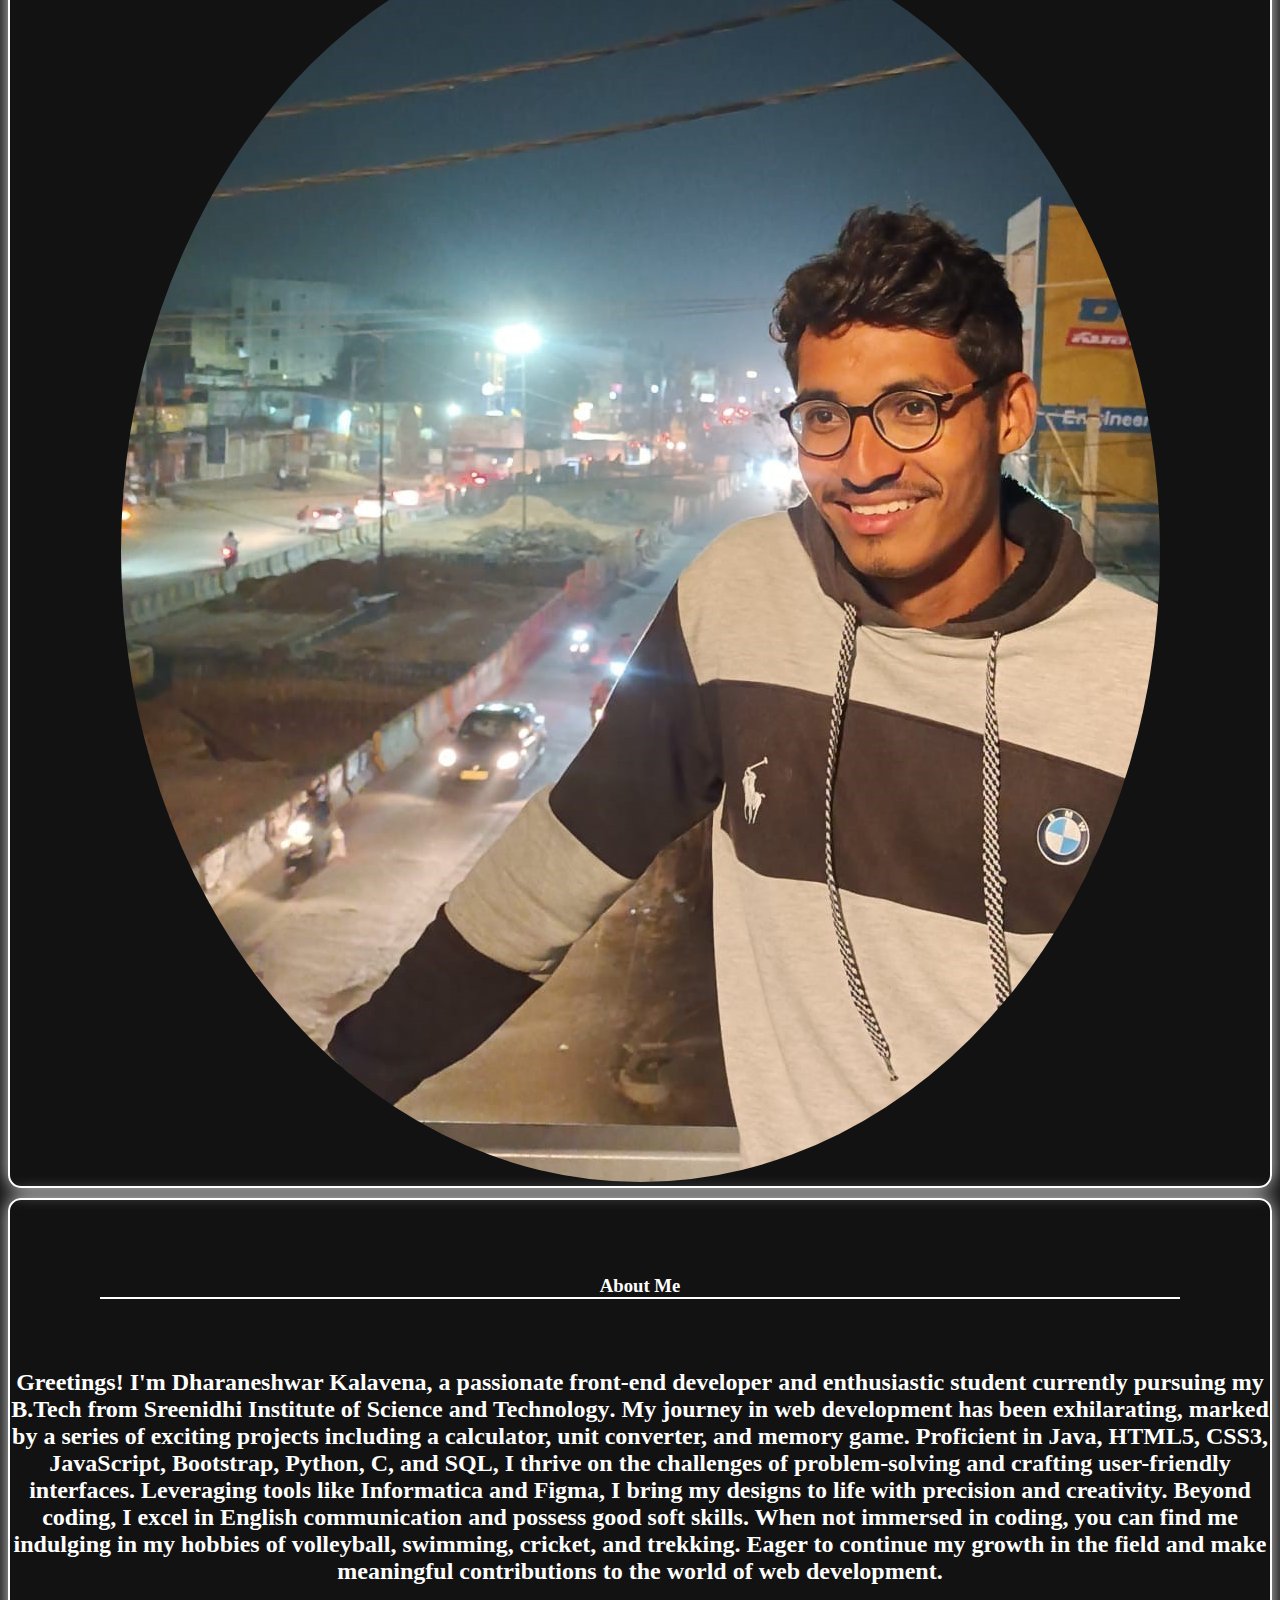
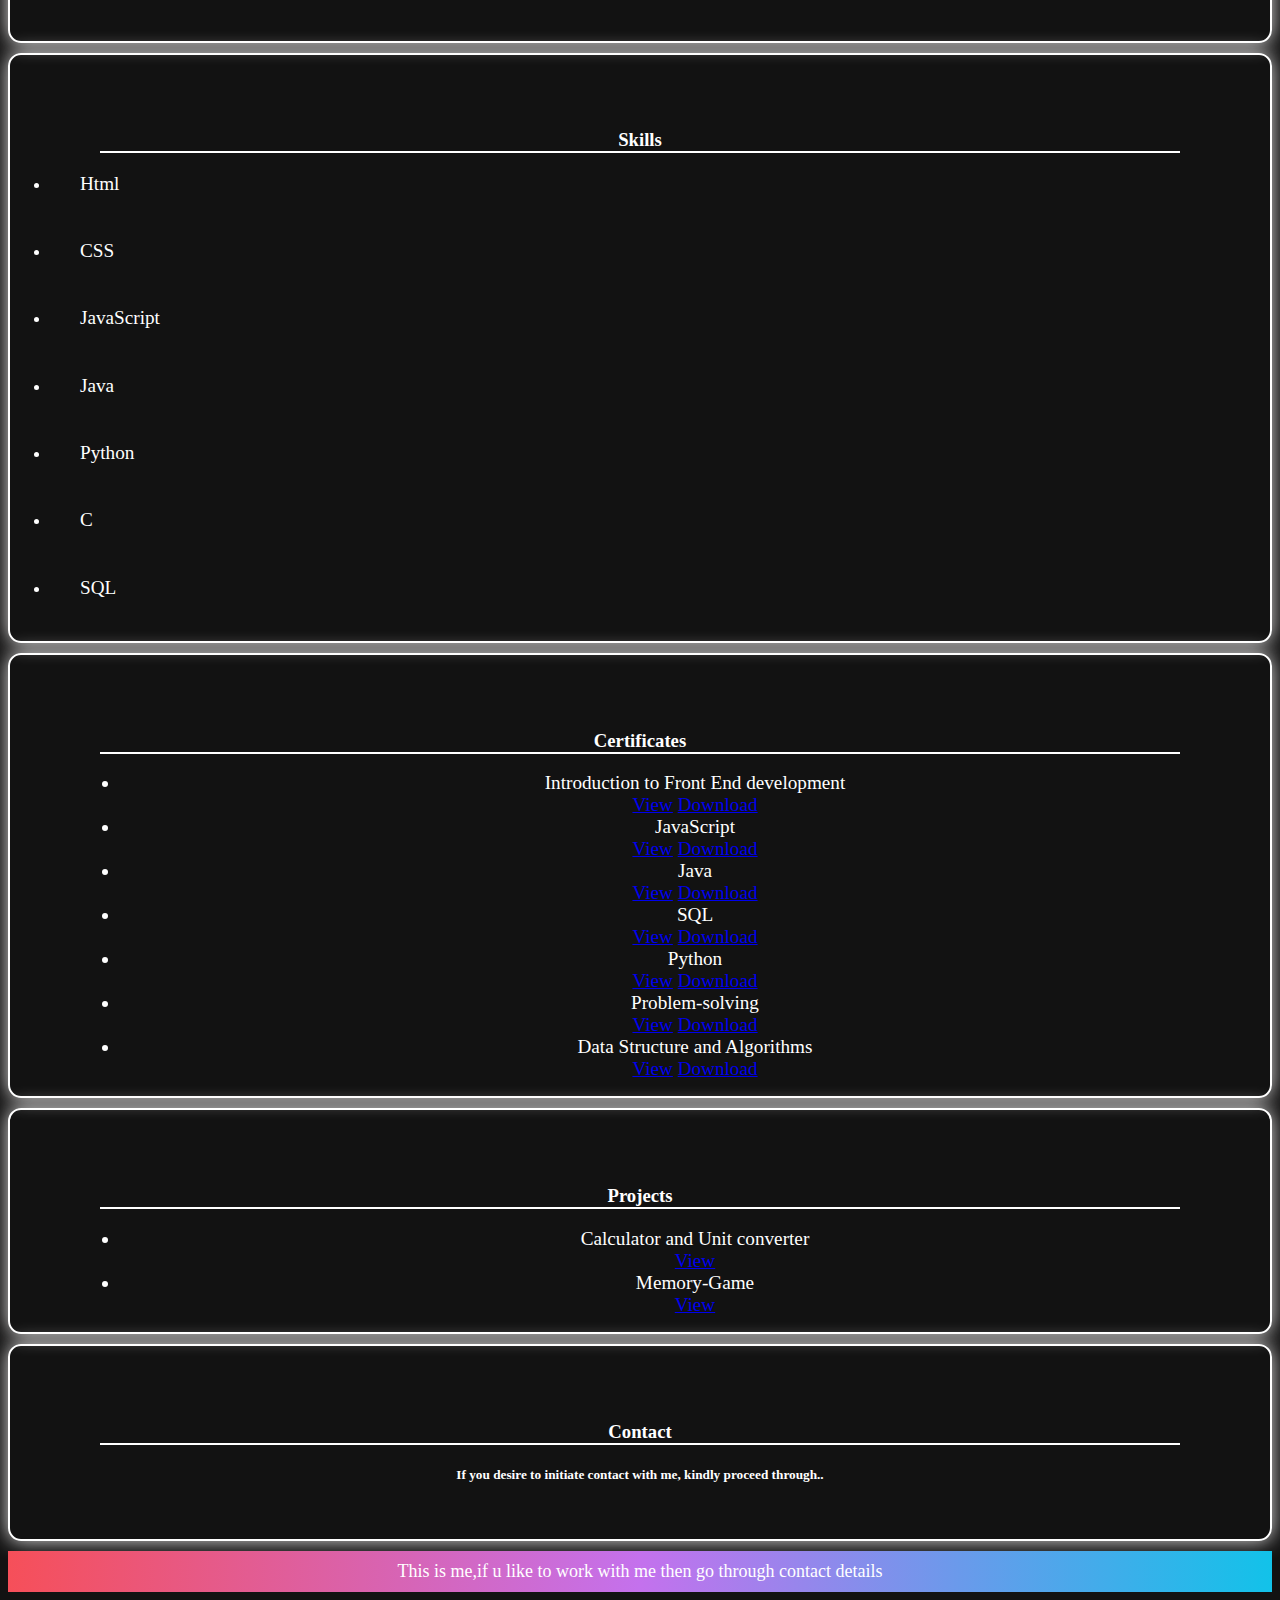
==== commit 981617fc: "Update index.htm" ====
--- a/index.htm
+++ b/index.htm
@@ -74,7 +74,7 @@
                 <a href="https://drive.google.com/uc?export=download&id=11h-DMlYaBkH8CTsM9zttK32cvMWm8uAb" id="btn1" class="btn btn-primary mx-3">Download Resume <i class="fa-solid fa-download"></i></a>
             </div>
             </div>
-            <div class="col-1 col-lg-0 col-md-1 col-sm-1"></div>
+            <div class=" col-md-1 col-sm-1"></div>
             <div class="col-4 col-lg-4 col-md-4 col-sm-4">
                 <img src="image.jpg" alt="" class="img-fluid" style="border-radius: 50%;margin-top:10%">
             </div>
--- a/styles.css
+++ b/styles.css
@@ -31,8 +31,8 @@
     animation: fadeIn 2s ease forwards, scale 2s ease-in-out ;
 }
 #about{
-    color: #000000;
-    border-bottom:2px solid black;
+    color: var(--text-color);
+    border-bottom:2px solid var(--text-color);
     margin-left: 90px;
     margin-right: 90px;
     animation: fadeIn 2s ease forwards, scale 2s ease-in-out ;
@@ -134,25 +134,20 @@
     animation: moveRight 2s ease-in-out forwards;
 }
 #About{
-    border:2px solid black;
+    border:2px solid var(--text-color);
     border-radius: 13px;
     text-align: center;
     margin-top: 10px;
     margin-bottom: 10px;
     animation: fadeIn 2s ease forwards;
-    box-shadow: 0 0 20px  black;
-    background-image: url(img.jpg);
-    background-repeat: no-repeat;
-    background-size: cover;
-    background-position:contain;
+    box-shadow: 0 0 20px  var(--shadow-color);
     height: auto;
     overflow: scroll;
 }
 #p{
-    color: #000000;
+    color: var(--text-color);
     margin-top: 70px;
-    margin-left: 50px;
-    width: 60%;
+
     text-align: center;
     font-size: x-large;
     font-weight: 600;
@@ -163,10 +158,7 @@
     font-weight: 650;
 }
 #Home{
-    background-image: url(image.jpg);
-    background-repeat: no-repeat;
-    background-size: cover;
-    height: auto;
+   height:auto;
     background-position: right;
     overflow: scroll;
 }
@@ -178,16 +170,17 @@
     text-align: left;
 }
 #home h2{
-    font-size:60px;
+    font-size:40px;
     animation: fadeIn 2s ease forwards, scale 2s ease-in-out ;  
 }
 #home h1{
     font-size: 70px;
     animation: fadeIn 5s ease-in-out forwards;
+    color: red;
 }
 #f{
     font-size: 40px;
-    color: rgb(56, 255, 1); 
+    color: rgb(16, 136, 50); 
 }
 #home h5{
     display: inline;
@@ -349,9 +342,9 @@
     font-size:small;    
     width: 60%;
    }
-    footer{
-        font-size:smaller;
-    }
+   footer{
+    font-size: smaller;
+   }
 }
 #con{
     font-weight:bold;
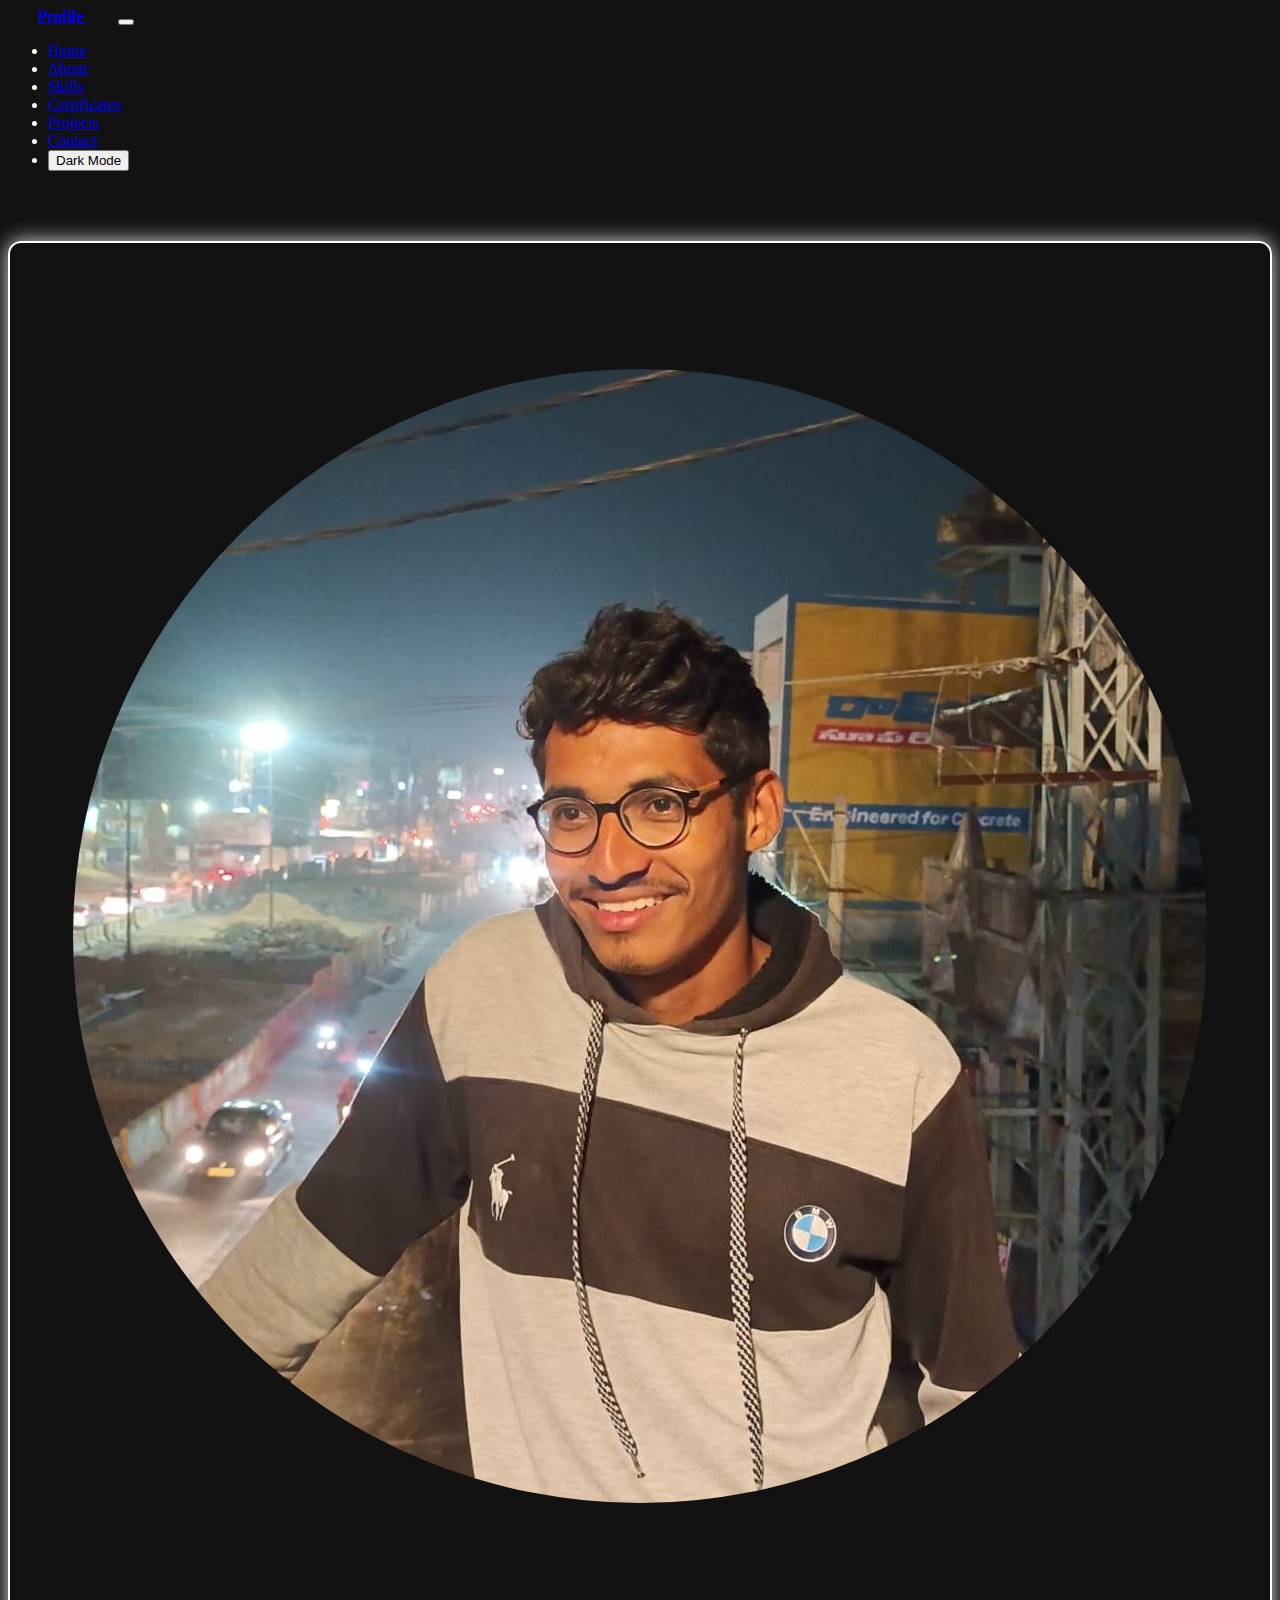
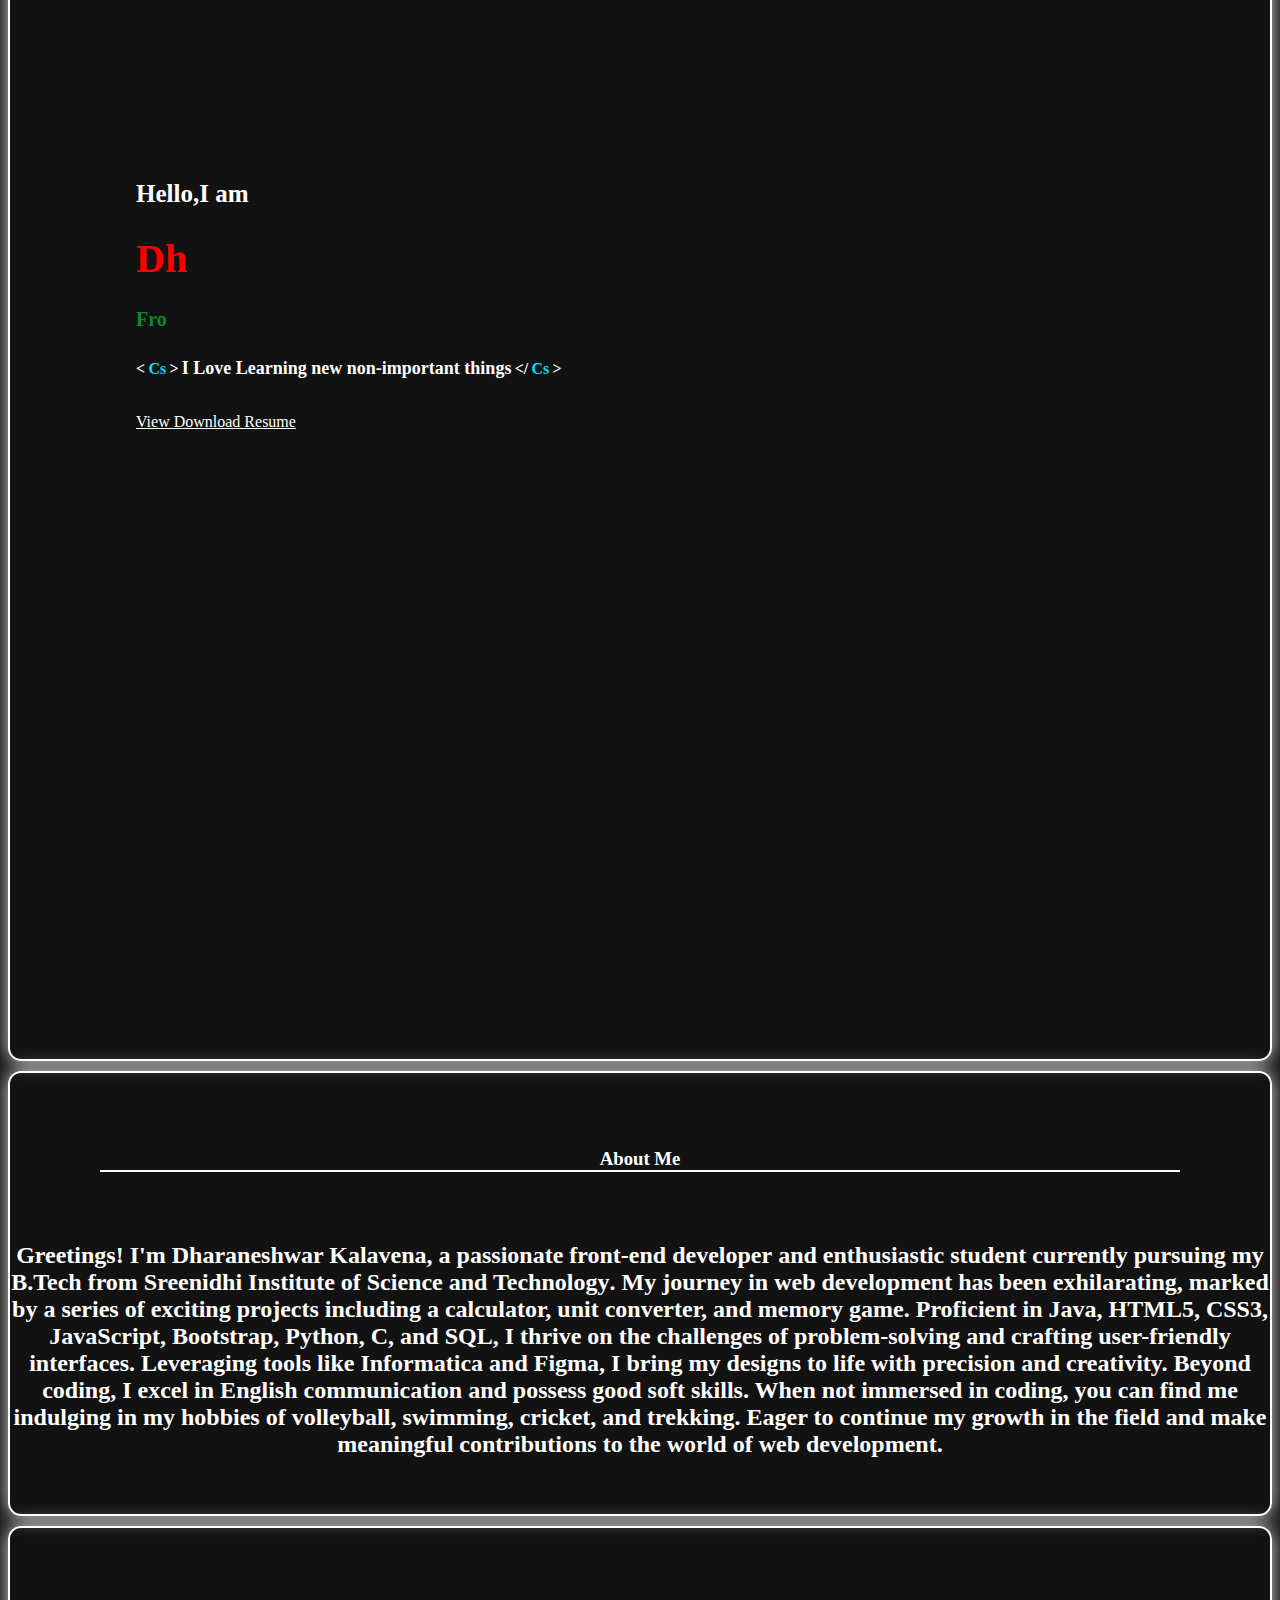
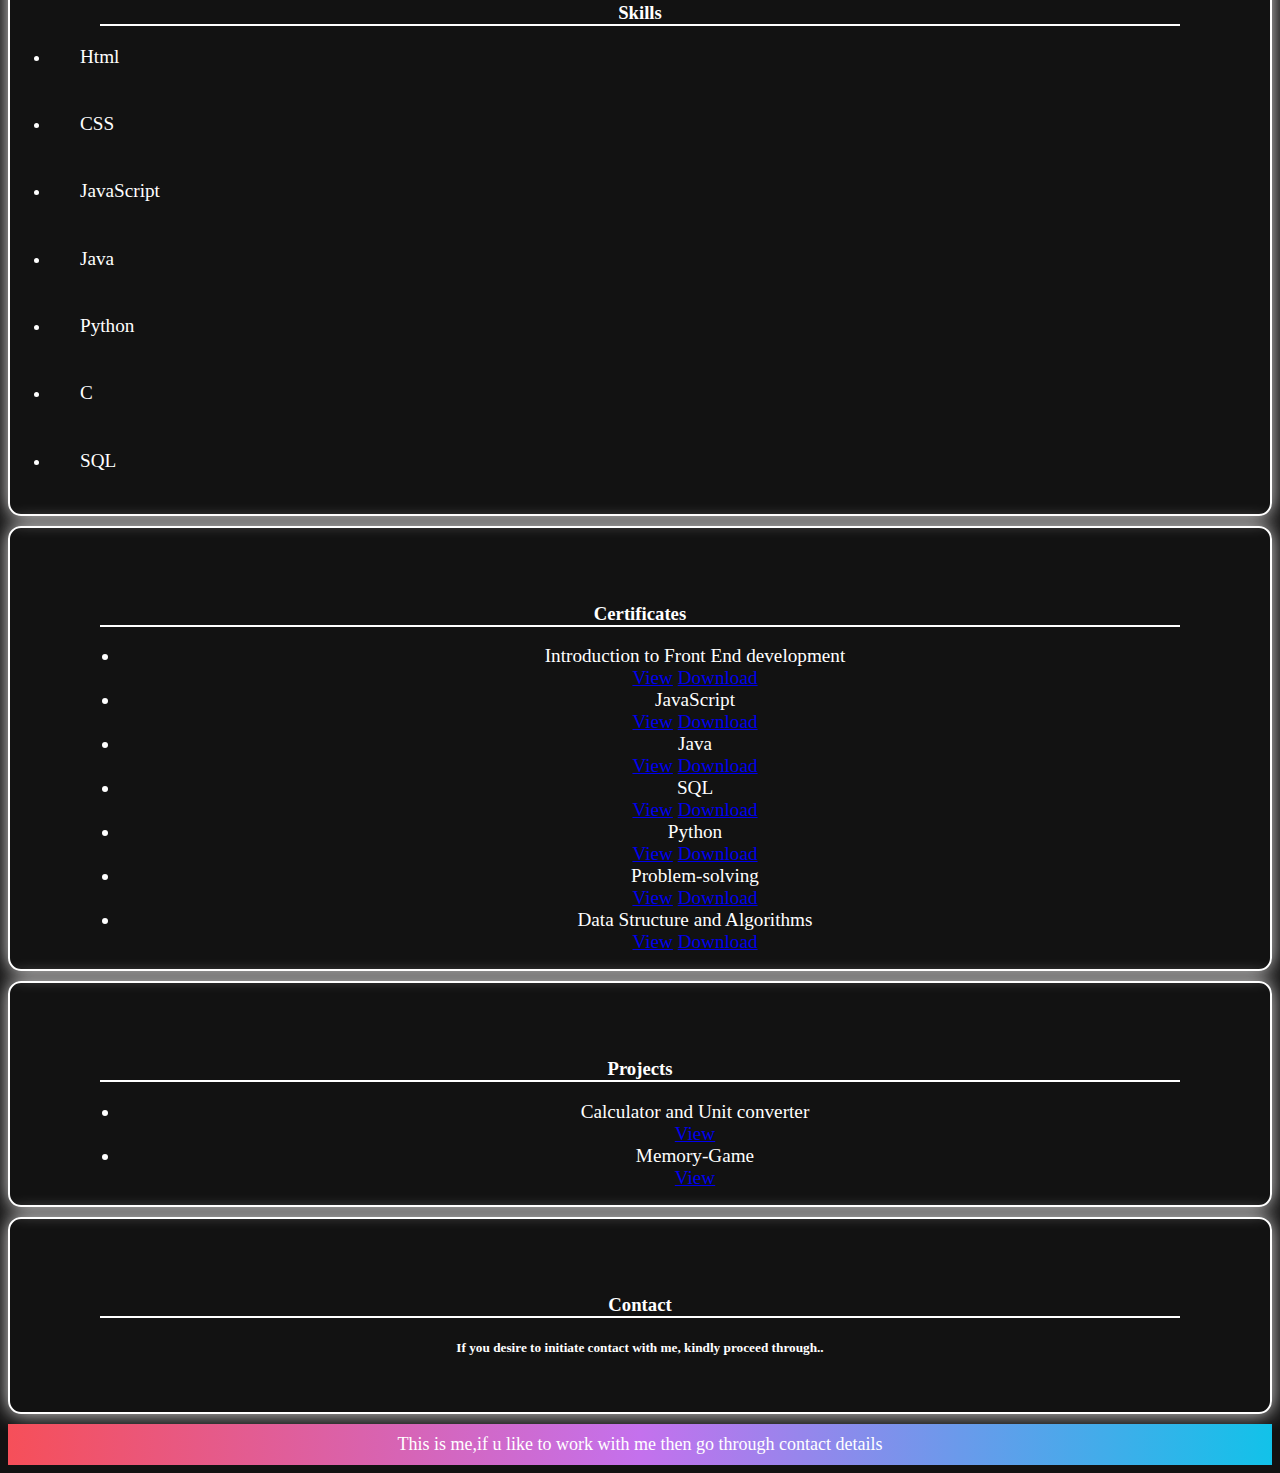
==== commit 880717a8: "Update index.htm" ====
--- a/index.htm
+++ b/index.htm
@@ -47,7 +47,11 @@
     </nav>
     <div class="container" style="margin-top: 70px;" id="Home">
         <div class="row">
-            <div class="col-7 col-lg-7 col-md-6 col-sm-6">
+            <div class="col-1 col-lg-1 col-md-1 col-sm-1"></div>
+            <div class="col-4 col-lg-4 col-md-4 col-sm-4" id="img">
+                <img  src="image.jpg" alt="" class="img-fluid" style="border-radius: 50%;margin-top:10%">
+            </div>
+            <div class="col-7 col-lg-7 col-md-6 col-sm-6" id="img">
                 <div id="home">
                     <h2 >Hello,I am</h2>
                 <h1 id="dha"></h1>
@@ -70,15 +74,10 @@
                         <a href="https://www.instagram.com/_dharan_kalavena/?hl=en"><i class="fa-brands fa-instagram"></i></a>
                         </span>
                 </div>
-                <a href="https://drive.google.com/file/d/11h-DMlYaBkH8CTsM9zttK32cvMWm8uAb/view?usp=sharing" id="btn1" class="btn btn-primary mx-4" >View <i class="fa-solid fa-eye"></i></a>
-                <a href="https://drive.google.com/uc?export=download&id=11h-DMlYaBkH8CTsM9zttK32cvMWm8uAb" id="btn1" class="btn btn-primary mx-3">Download Resume <i class="fa-solid fa-download"></i></a>
+                <a href="https://drive.google.com/file/d/11h-DMlYaBkH8CTsM9zttK32cvMWm8uAb/view?usp=sharing" id="btn1" class="btn btn-primary mx-1" >View <i class="fa-solid fa-eye"></i></a>
+                <a href="https://drive.google.com/uc?export=download&id=11h-DMlYaBkH8CTsM9zttK32cvMWm8uAb" id="btn1" class="btn btn-primary mx-1">Download Resume <i class="fa-solid fa-download"></i></a>
             </div>
             </div>
-            <div class=" col-md-1 col-sm-1"></div>
-            <div class="col-4 col-lg-4 col-md-4 col-sm-4">
-                <img src="image.jpg" alt="" class="img-fluid" style="border-radius: 50%;margin-top:10%">
-            </div>
-            <div class="col-1 col-lg-1 col-md-1 col-sm-1"></div>
         </div>
     </div>
     <div class="container-fluid" id="About">
@@ -147,7 +146,7 @@
         <ul id="ul" >
             <li id="li1">
                 <div class="row my-2">
-                    <div class="col-4 col-lg-4 col-md- col-sm-9" id="int">
+                    <div class="col-4 col-lg-4 col-md- col-sm-4" id="int">
                         <span>Introduction to Front End development</span>
                     </div>
                     <div class="col-3 col-lg-3 col-md-1 col-sm-1">
--- a/styles.css
+++ b/styles.css
@@ -160,7 +160,7 @@
 #Home{
    height:auto;
     background-position: right;
-    overflow: scroll;
+
 }
 #home{
     width: 70%;
@@ -170,16 +170,16 @@
     text-align: left;
 }
 #home h2{
-    font-size:40px;
+    font-size:25px;
     animation: fadeIn 2s ease forwards, scale 2s ease-in-out ;  
 }
 #home h1{
-    font-size: 70px;
+    font-size: 40px;
     animation: fadeIn 5s ease-in-out forwards;
     color: red;
 }
 #f{
-    font-size: 40px;
+    font-size: 20px;
     color: rgb(16, 136, 50); 
 }
 #home h5{
@@ -280,19 +280,22 @@
         height: 100vh;
     }
     #home h2{
-        font-size: 40px;
+        font-size: 25px;
     }
     #home h1{
-        font-size:47px;
+        font-size:40px;
     }
     #home h4{
-        font-size: 30px;
+        font-size: 20px;
     }
     #home h5{
         font-size: 10px;
     }
    #con{
         font-size: 10px;
+   }
+   #img{
+    width: 90%;
    }
    #btn1{
     font-size:10px;
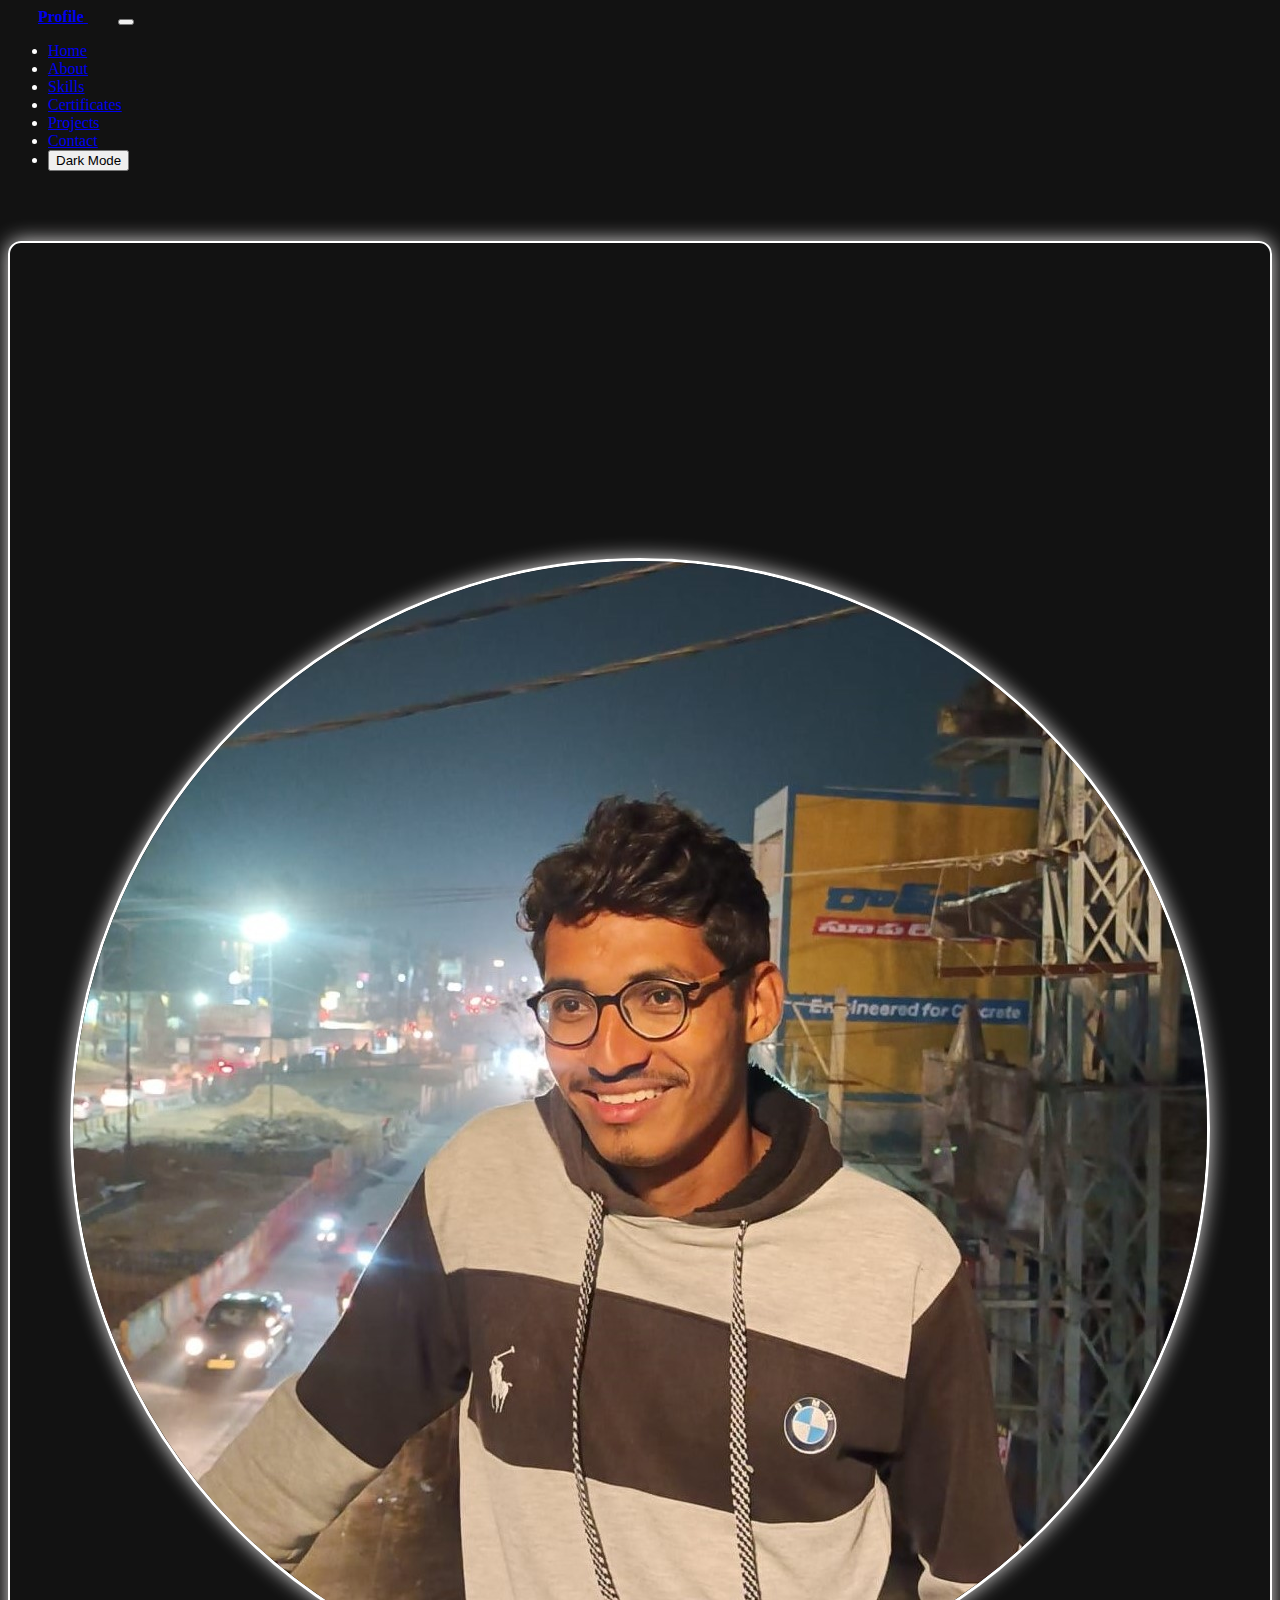
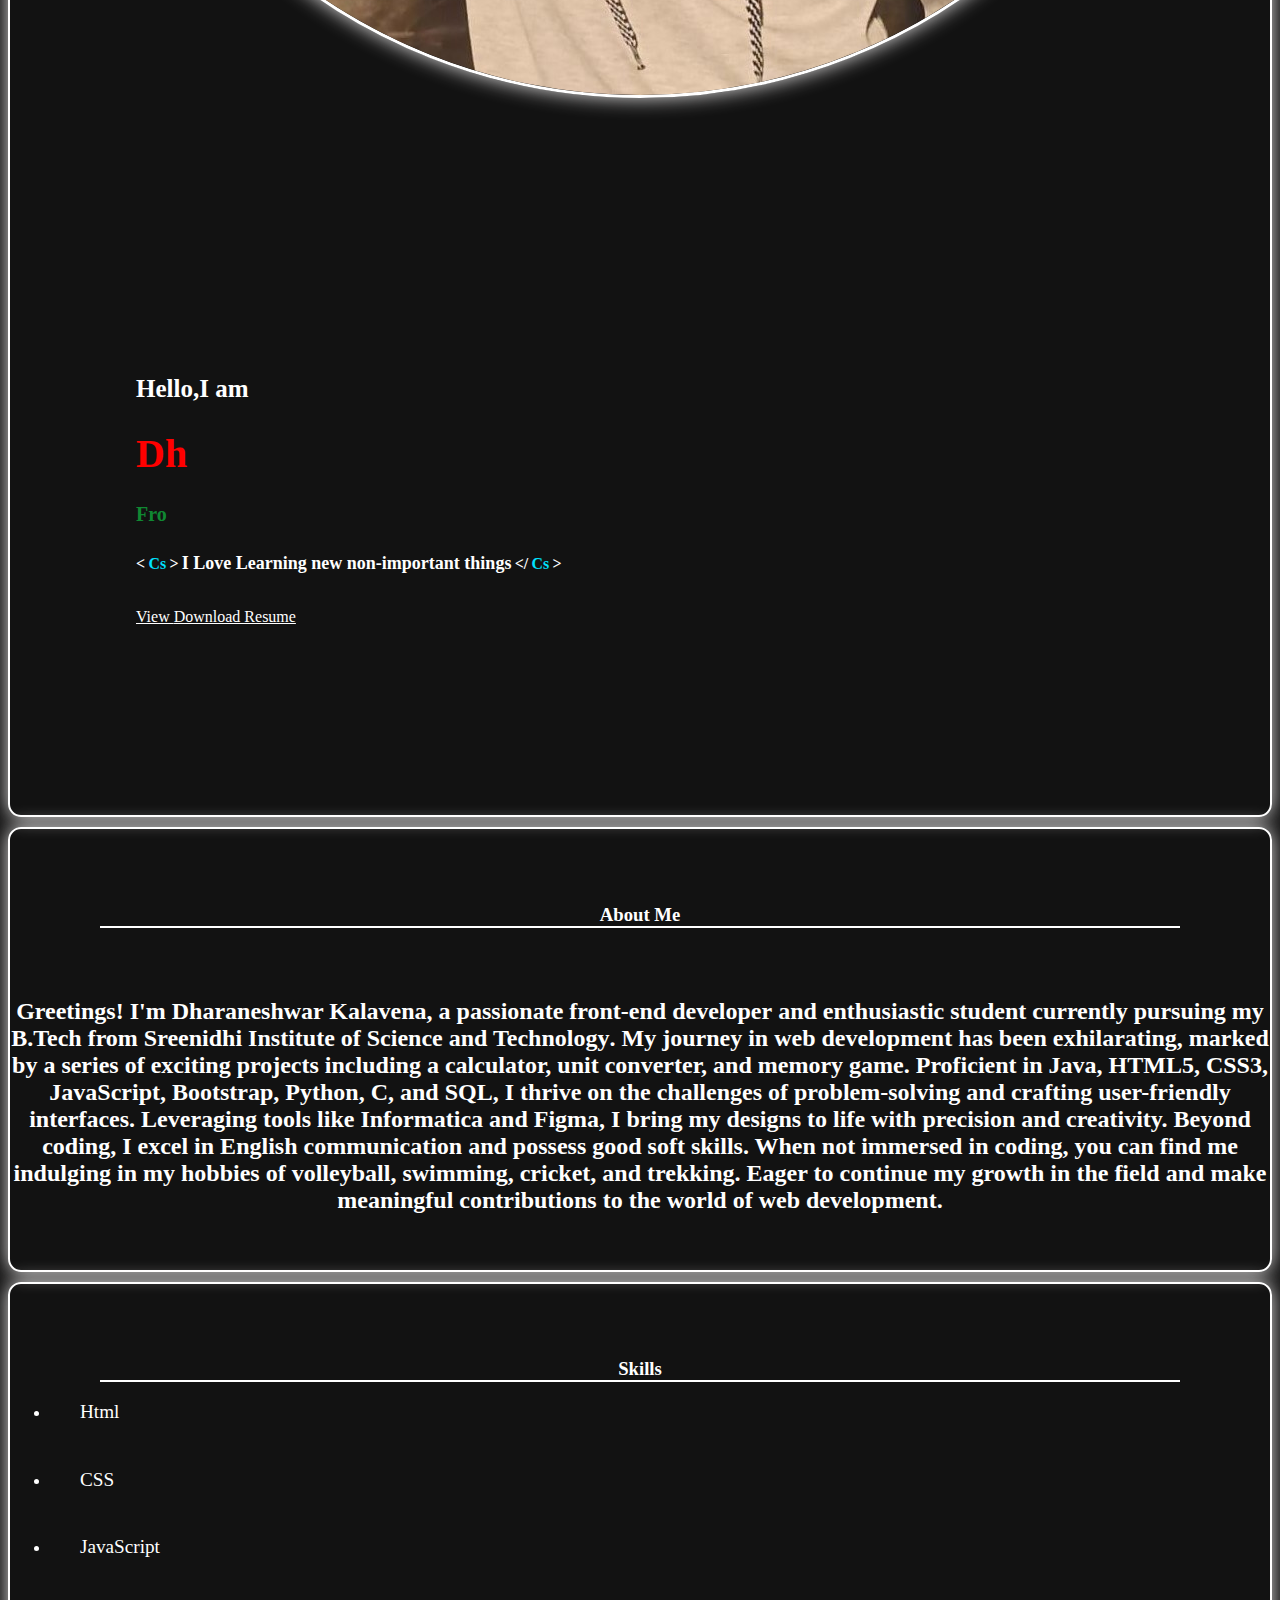
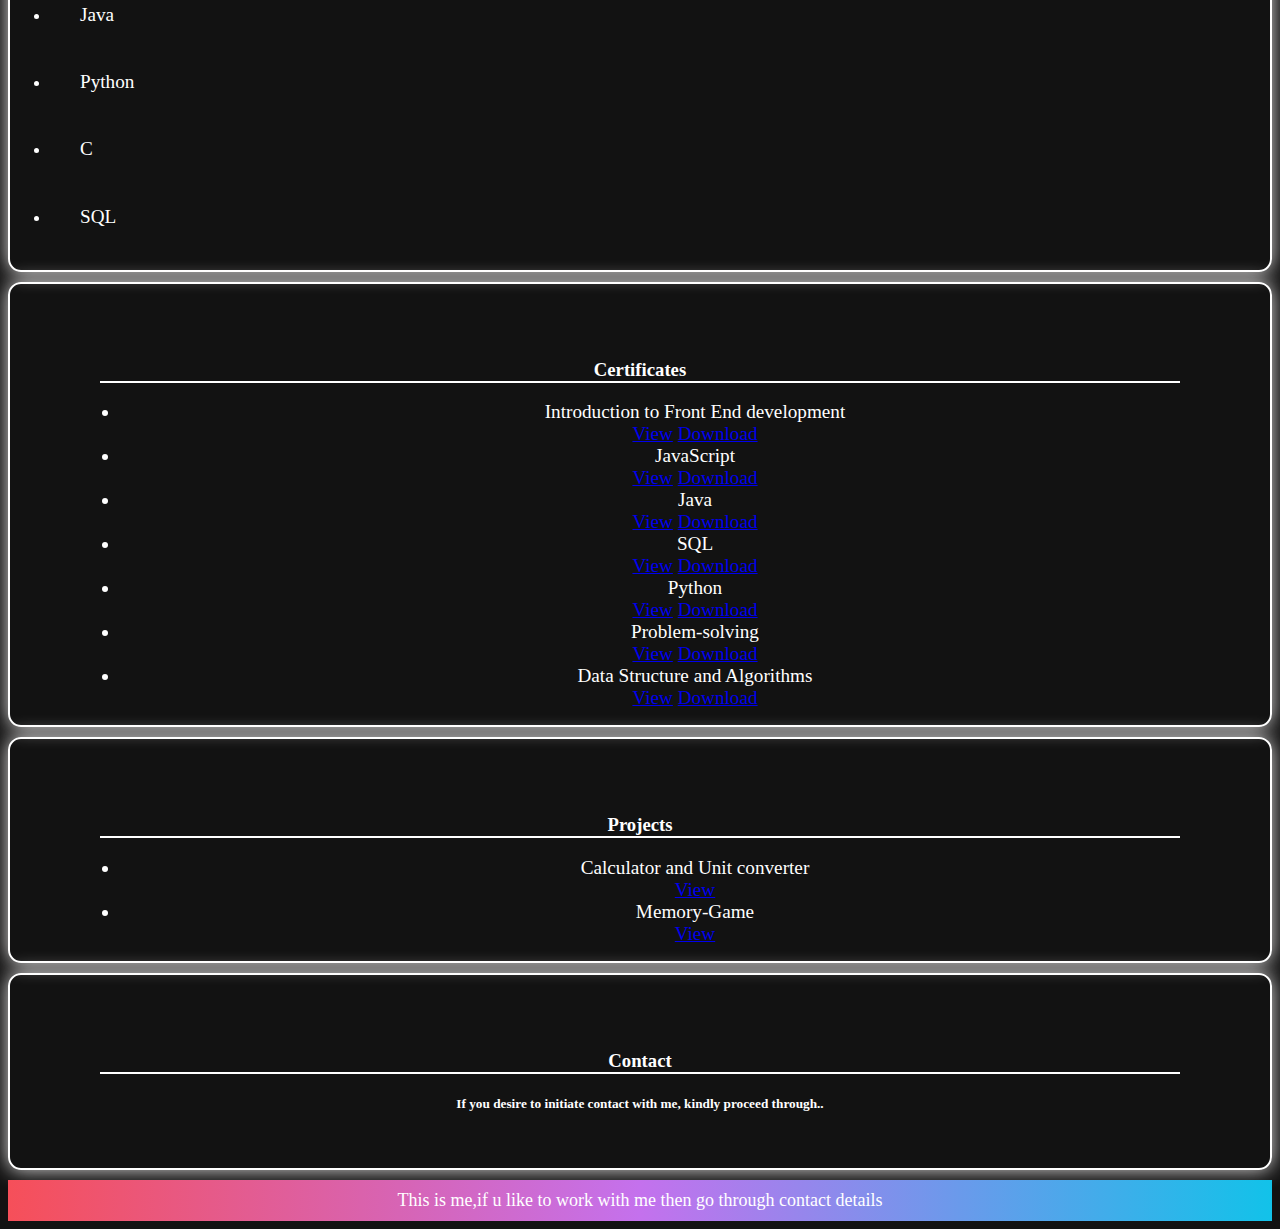
==== commit d931cdb3: "Update index.htm" ====
--- a/index.htm
+++ b/index.htm
@@ -49,7 +49,7 @@
         <div class="row">
             <div class="col-1 col-lg-1 col-md-1 col-sm-1"></div>
             <div class="col-4 col-lg-4 col-md-4 col-sm-4" id="img">
-                <img  src="image.jpg" alt="" class="img-fluid" style="border-radius: 50%;margin-top:10%">
+                <img  src="image.jpg" alt="" class="img-fluid" style="border-radius: 50%;margin-top:25%" id="image">
             </div>
             <div class="col-7 col-lg-7 col-md-6 col-sm-6" id="img">
                 <div id="home">
--- a/styles.css
+++ b/styles.css
@@ -142,7 +142,6 @@
     animation: fadeIn 2s ease forwards;
     box-shadow: 0 0 20px  var(--shadow-color);
     height: auto;
-    overflow: scroll;
 }
 #p{
     color: var(--text-color);
@@ -164,7 +163,7 @@
 }
 #home{
     width: 70%;
-    height: 100vh;
+    margin-bottom: 15%;
     padding-top: 20%;
     margin-left: 10%;
     text-align: left;
@@ -220,6 +219,10 @@
 b:hover{
     color:white;
 }
+#image{
+    border: 3px solid var(--text-color);
+    box-shadow: 0 0 20px  var(--shadow-color);
+}
 :root {
     --background-color: #121212; 
     --text-color: #ffffff; 
@@ -268,6 +271,12 @@
     }
     50% {
         transform: translateY(-2px);
+    }
+}
+@media only screen and (max-width:900px)
+{
+    #btn1{
+        font-size:10px;
     }
 }
 @media only screen and (max-width:768px){
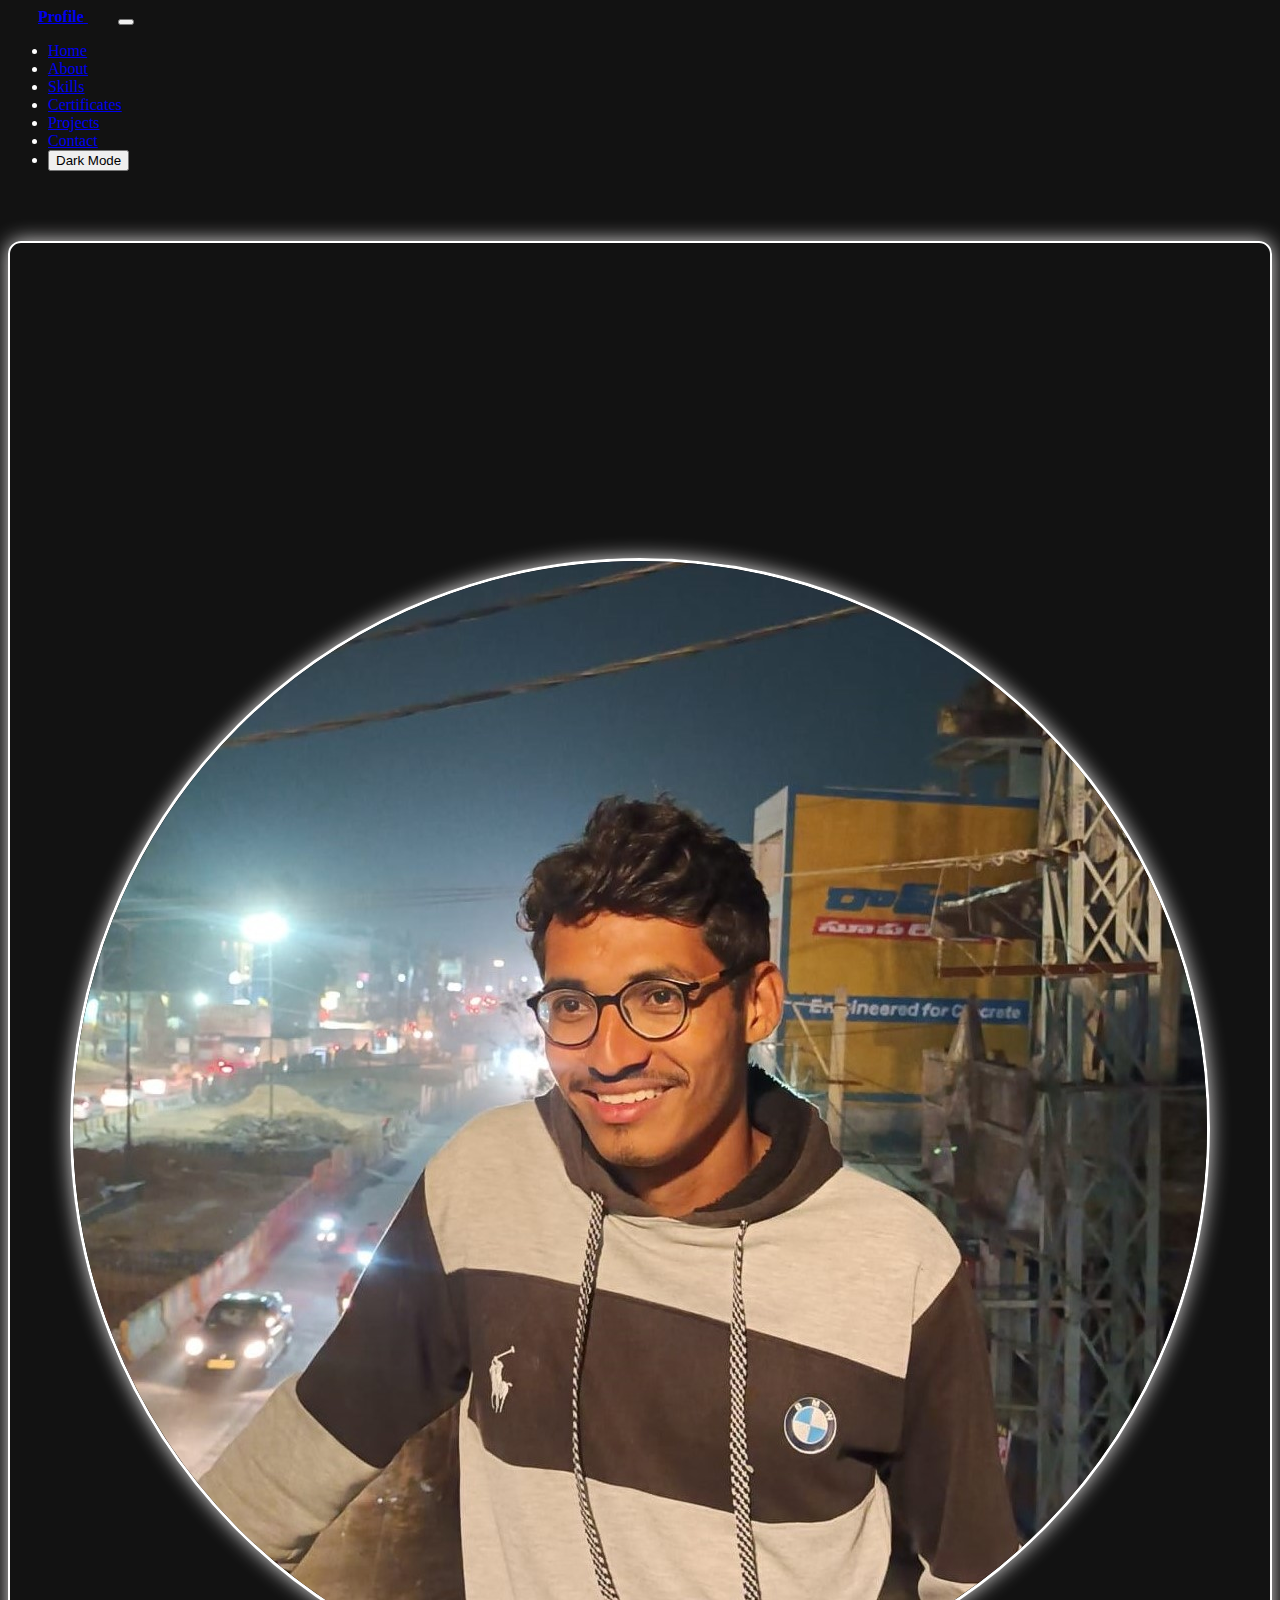
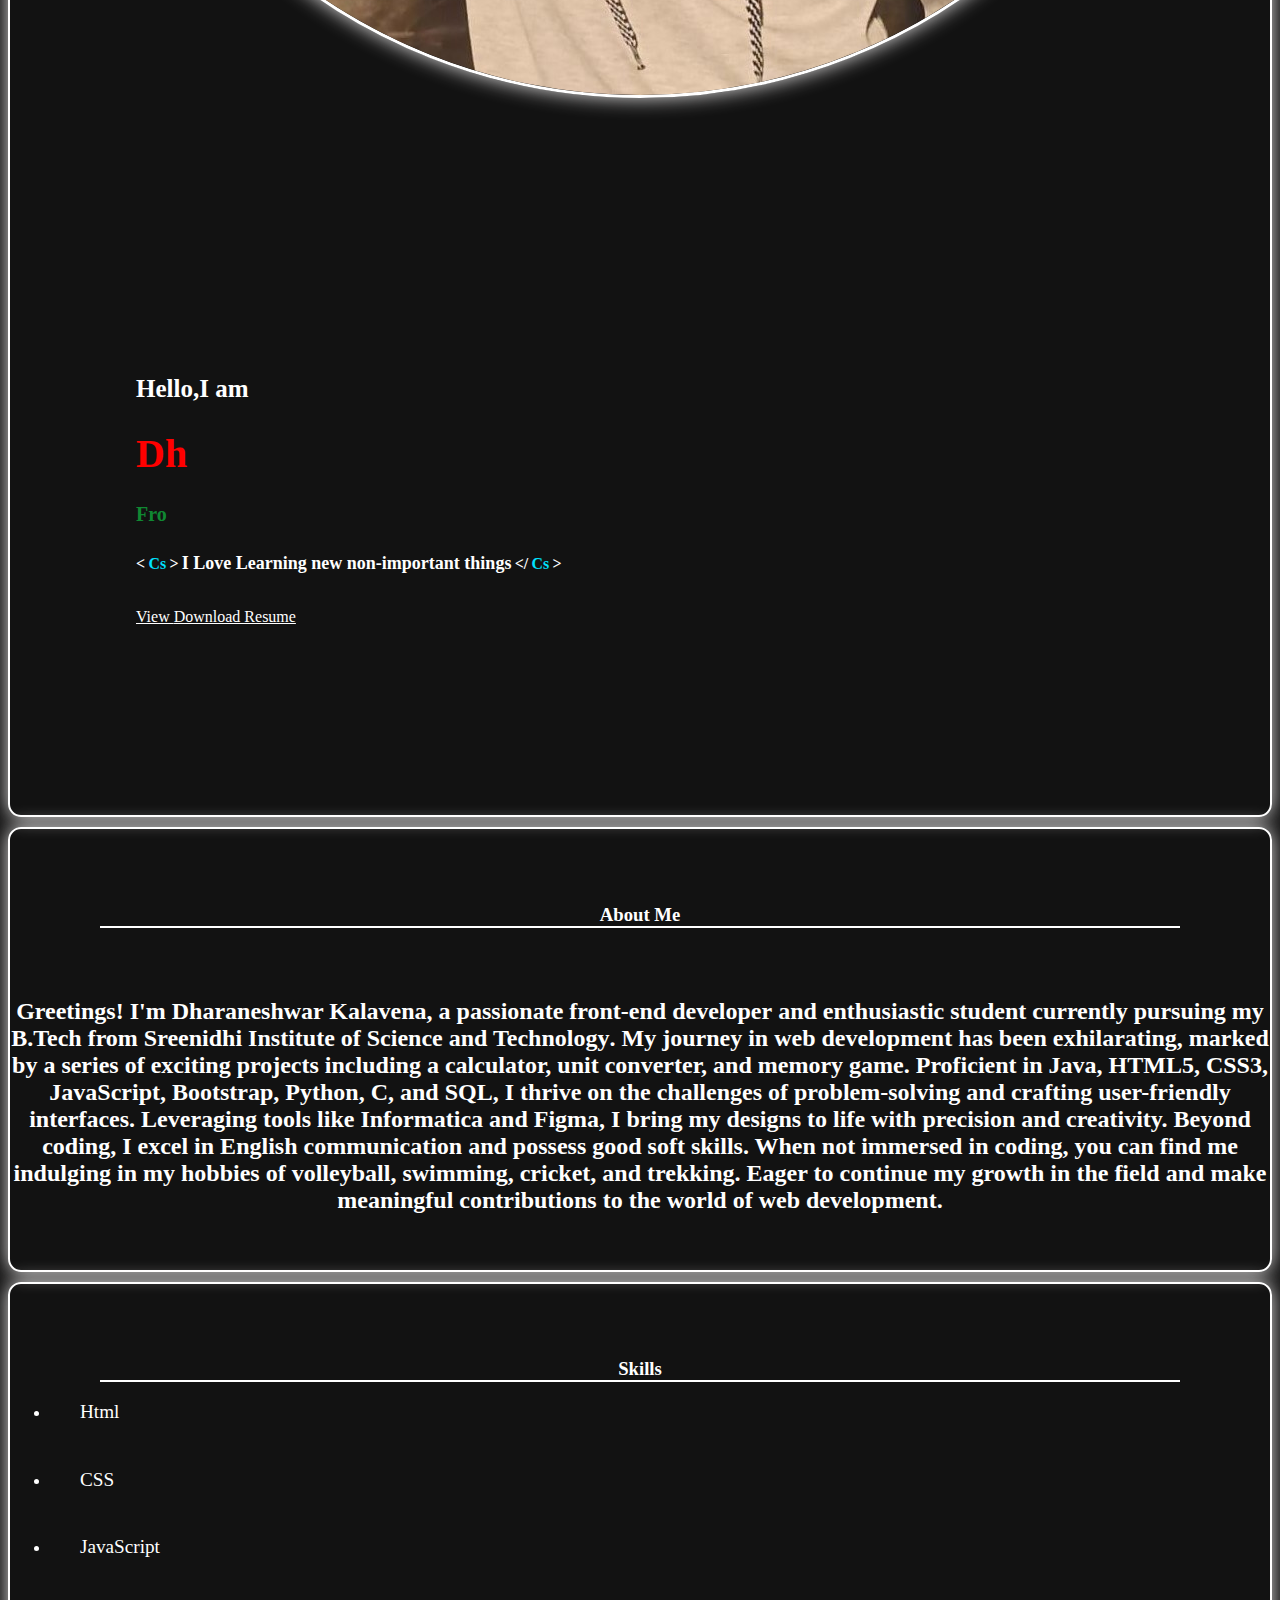
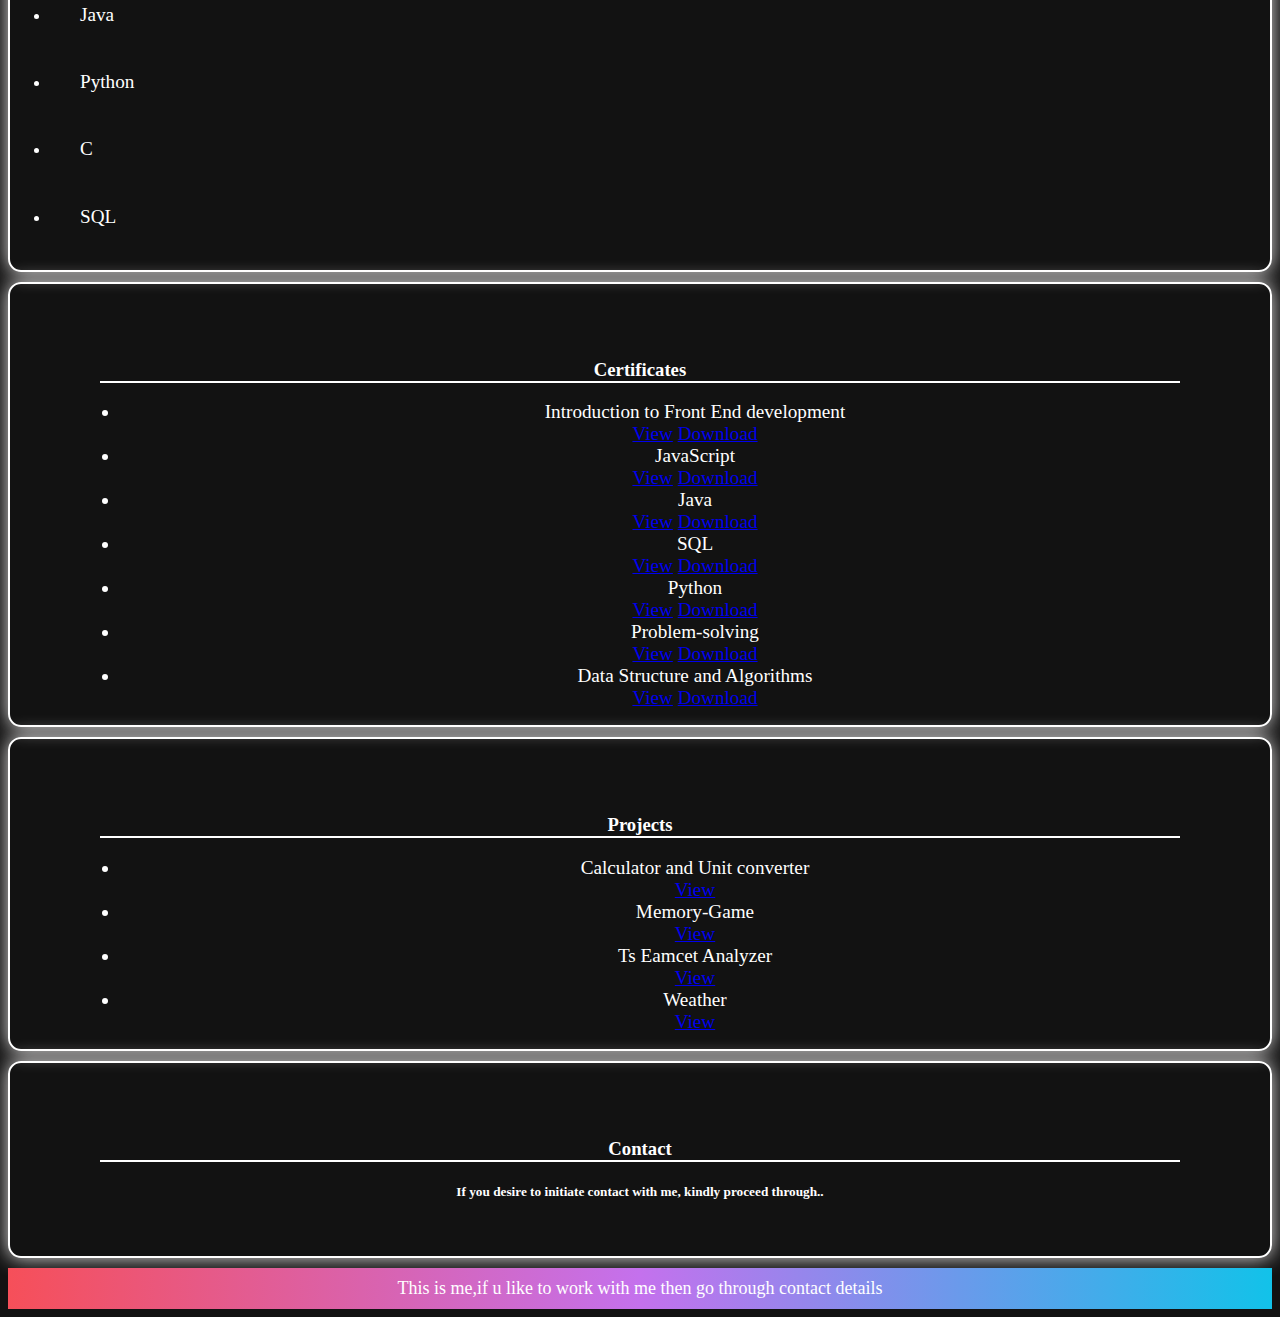
==== commit d6e9f318: "Update index.htm" ====
--- a/index.htm
+++ b/index.htm
@@ -268,7 +268,7 @@
                         </div>
                         <div class="col-4"></div>
                         <div class="col-3" id="int1">
-                            <a id="btn4" href="http://Calculator.dharaneshwar.co/c1.htm" class="btn btn-info"><i class="fa fa-eye"></i>View</a>
+                            <a id="btn4" href="http://Calculator.dharaneshwar.co" class="btn btn-info"><i class="fa fa-eye"></i>View</a>
                         </div>
                         <div class="col-1"></div>
                     </div>
@@ -282,7 +282,35 @@
                         </div>
                         <div class="col-4"></div>
                         <div class="col-3" id="int1">
-                            <a id="btn4" href="http://Calculator.dharaneshwar.co/c1.htm" class="btn btn-info"><i class="fa fa-eye"></i>View</a>
+                            <a id="btn4" href="https://memorygame.dharaneshwar.co" class="btn btn-info"><i class="fa fa-eye"></i>View</a>
+                        </div>
+                        <div class="col-1"></div>
+                    </div>
+                </div>                
+            </li>
+            <li id="li">
+                <div>
+                    <div class="row my-3">
+                        <div class="col-4" id="int2">
+                            Ts Eamcet Analyzer
+                        </div>
+                        <div class="col-4"></div>
+                        <div class="col-3" id="int1">
+                            <a id="btn4" href="https://tseamcetanalyzer.dharaneshwar.co" class="btn btn-info"><i class="fa fa-eye"></i>View</a>
+                        </div>
+                        <div class="col-1"></div>
+                    </div>
+                </div>                
+            </li>
+            <li id="li">
+                <div>
+                    <div class="row my-3">
+                        <div class="col-4" id="int2">
+                            Weather
+                        </div>
+                        <div class="col-4"></div>
+                        <div class="col-3" id="int1">
+                            <a id="btn4" href="https://weather.dharaneshwar.co" class="btn btn-info"><i class="fa fa-eye"></i>View</a>
                         </div>
                         <div class="col-1"></div>
                     </div>
